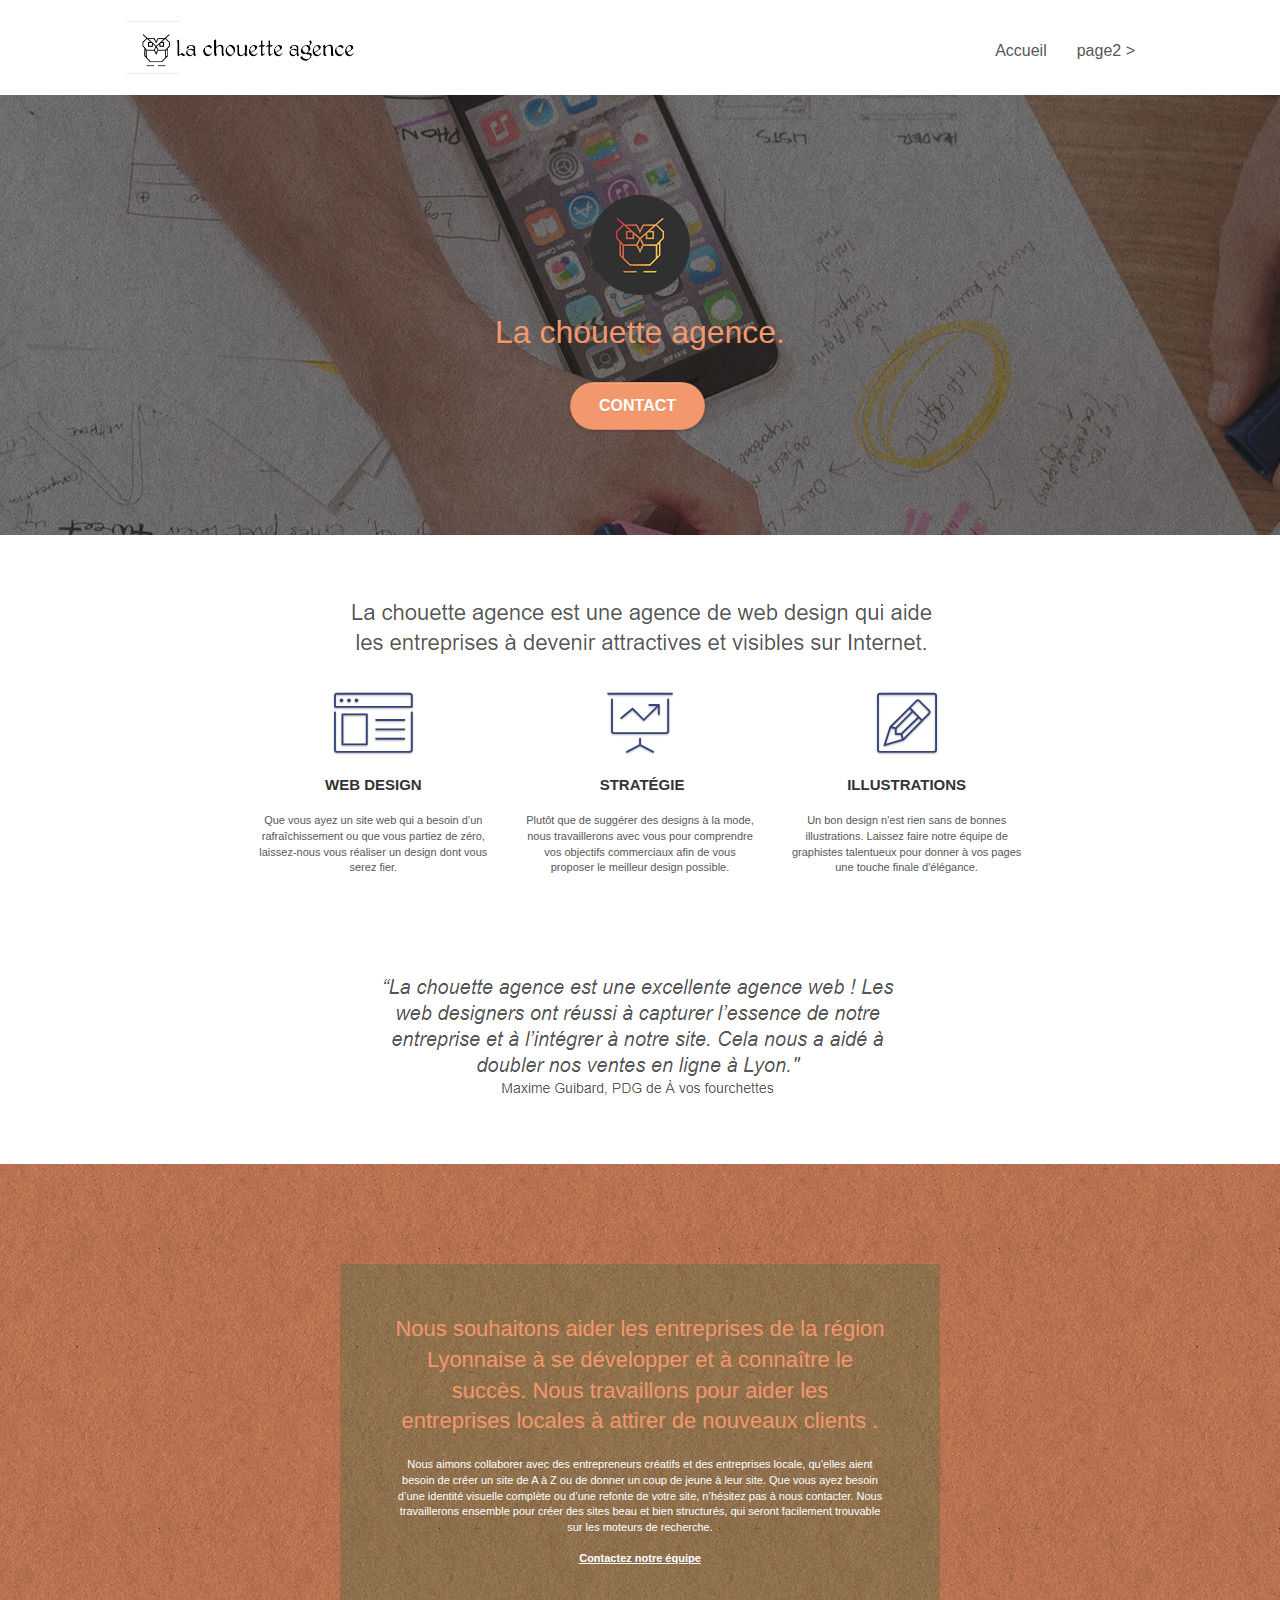
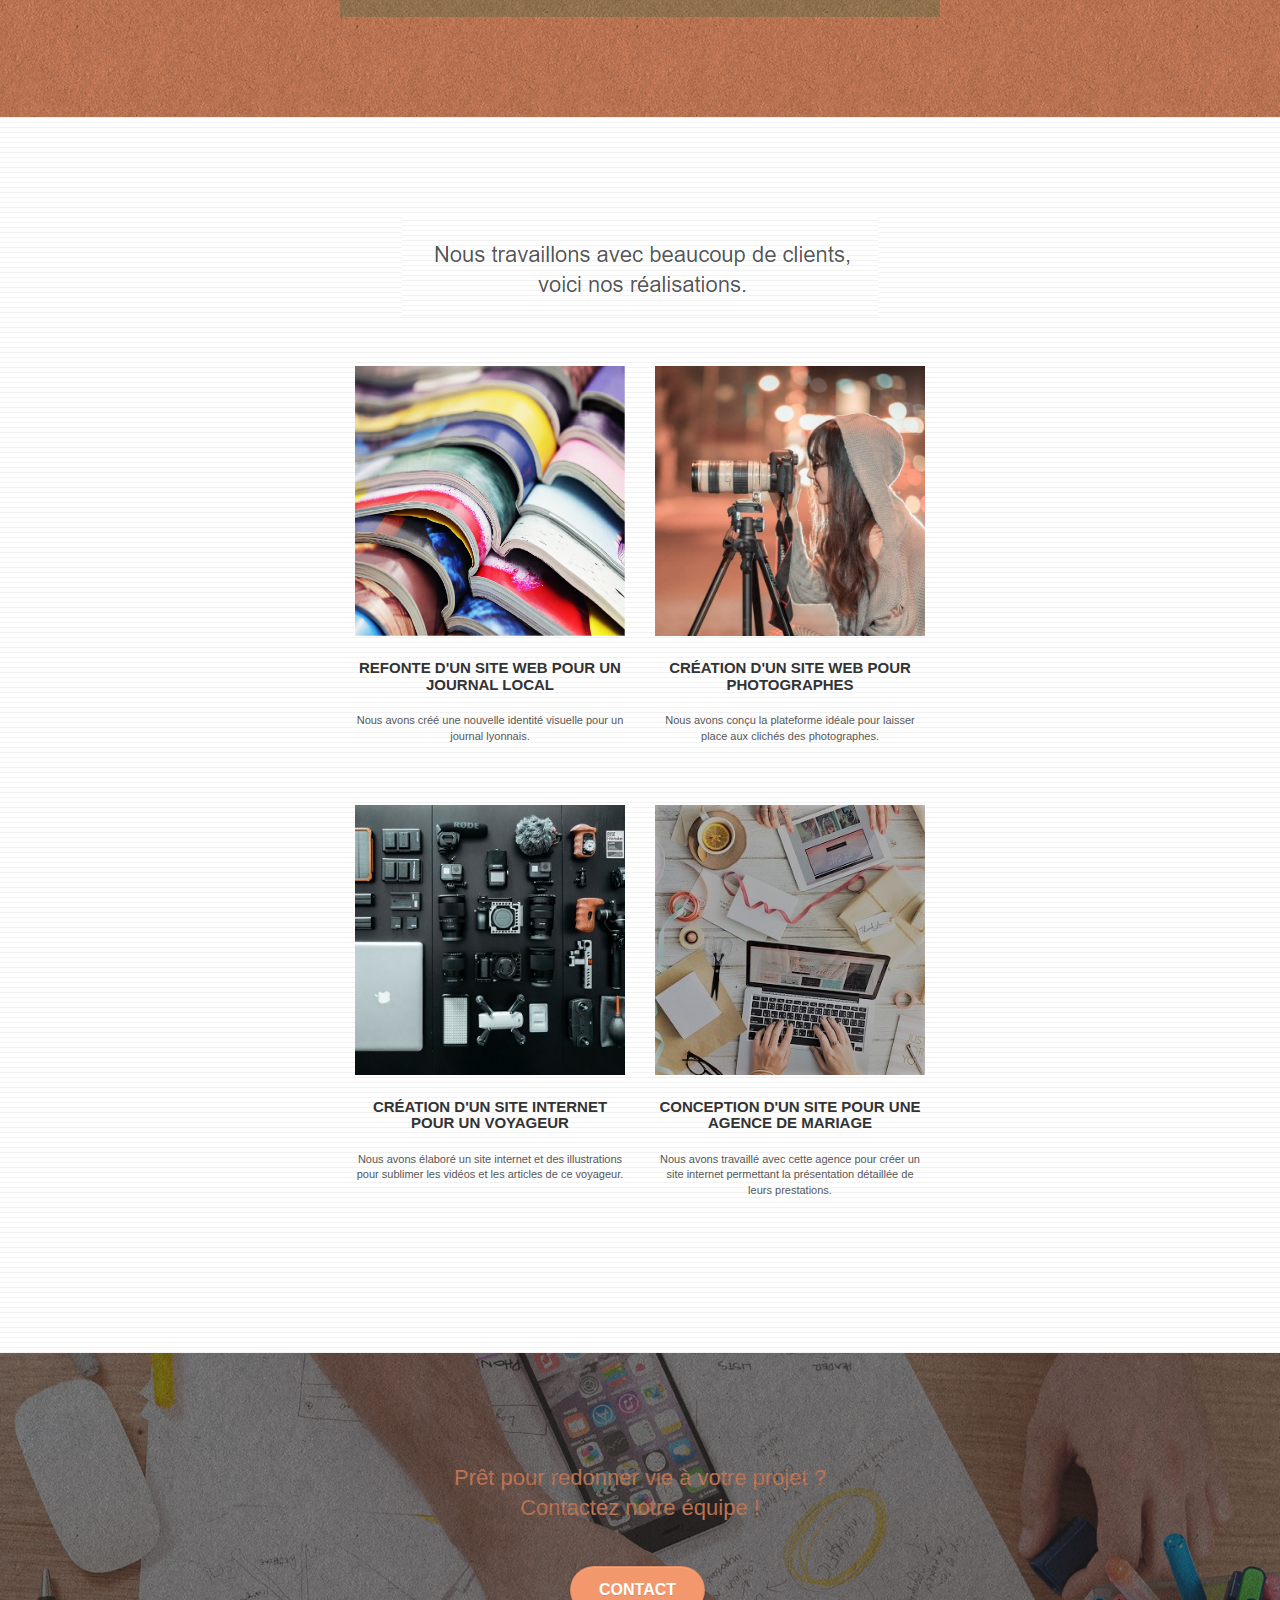
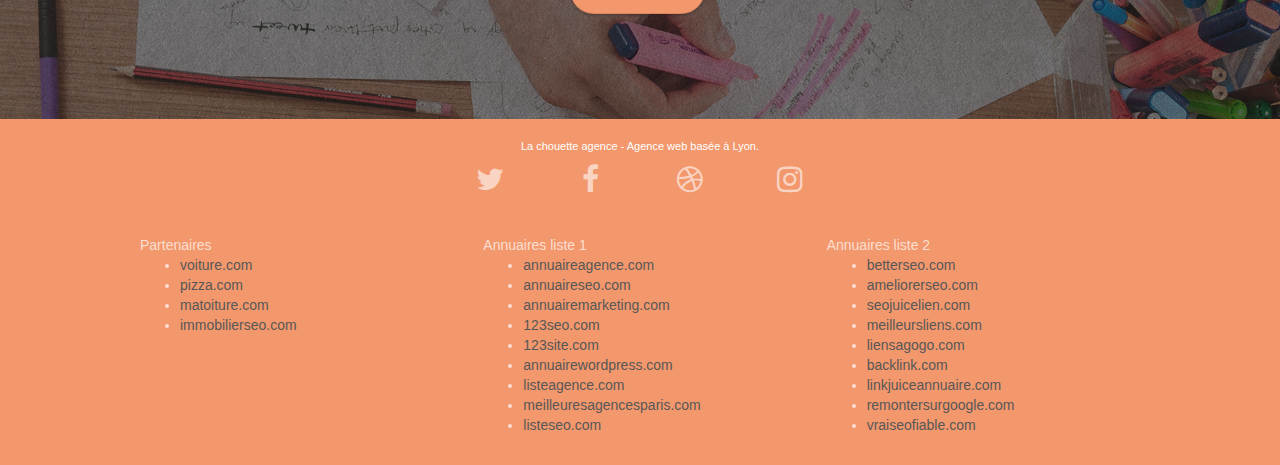
==== index.html @ 6b3562de "Based elements" ====
<!doctype html>
<html lang="Default">
<head>
    <meta charset="utf-8">
    <meta name="keywords" content="seo, google, site web, site internet, agence design paris, agence design, agence design,agence design,agence design,agence design,agence design,agence design,agence design,agence design">
    <meta name="description" content="">
    <meta name="viewport" content="width=device-width, initial-scale=1.0, viewport-fit=cover">
    <link rel="shortcut icon" type="image/png" href="favicon.jpg">
    
	<link rel="stylesheet" type="text/css" href="./css/bootstrap.css">
	<link rel="stylesheet" type="text/css" href="style.css">
	<link rel="stylesheet" type="text/css" href="./css/font-awesome.css">
	<link rel="stylesheet" type="text/css" href="./css/et-line.css">
	
    
	<script src="./js/jquery-2.1.0.js"></script>
	<script src="./js/bootstrap.js"></script>
	<script src="./js/blocs.js"></script>
	<script src="./js/jquery.touchSwipe.js" defer></script>
	<script src="./js/gmaps.js"></script>

    <title>.</title>

    
<!-- Analytics -->
 
<!-- Analytics END -->
    
</head>
<body>
<!-- Principal conteneur -->
<div class="page-container">
    
<!-- bloc-0 -->
<div class="bloc bgc-white l-bloc " id="bloc-0">
	<div class="container bloc-sm">

		<nav class="navbar row">
			<div class="navbar-header">
				<div class="keywords" style="color:#cccccc;font-size:1px;">Agence web à paris, stratégie web, web design, illustrations, design de site web, site web, web, internet, site internet, site</div>
				<a class="navbar-brand" href="index.html"><img src="img/la-chouette-agence.png" alt="paris web design logo agence web meilleure agence" height="40" /></a>
				<div class="keywords" style="color:#cccccc;font-size:1px;">Agence web à paris, stratégie web, web design, illustrations, design de site web, site web, web, internet, site internet, site</div>
				<button id="nav-toggle" type="button" class="ui-navbar-toggle navbar-toggle" data-toggle="collapse" data-target=".navbar-1">
					<span class="sr-only">Toggle navigation</span><span class="icon-bar"></span><span class="icon-bar"></span><span class="icon-bar"></span>
				</button>
			</div>
			<div class="collapse navbar-collapse navbar-1 special-dropdown-nav">
				<ul class="site-navigation nav navbar-nav">
					<li>
						<a href="index.html">Accueil</a>
					</li>
					<li>
					</li>
					<li>
						<a href="page2.html">page2 &gt;</a>
					</li>
				</ul>
			</div>
		</nav>
	</div>
</div>
<!-- bloc-0 END -->

<!-- bloc-1-presentation -->
<div class="bloc bgc-dark-slate-blue bg-banniere d-bloc bg-t-edge bloc-bg-texture texture-paper b-parallax" id="bloc-1-hero">
	<div class="container bloc-lg">
		<div class="row tight-width-whitespace">
			<div class="col-sm-12">
				<img src="img/logo.png" class="center-block image-resize-mode" width="100" alt="La chouette agence, agence web paris, création logo paris" />
				<h1 class="text-center hero-bloc-text tc-white ">
					La chouette agence.
				</h1>
				<div class="text-center">
					<a href="page2.html" class="btn btn-lg btn-clean btn-rd cta-hero btn-atomic-tangerine" id="cta-hero">Contact</a>
				</div>
			</div>
		</div>
	</div>
</div>
<!-- bloc-1-presentation END -->

<!-- bloc-2-services -->
<div class="bloc bgc-white l-bloc" id="bloc-2-services">
	<div class="container bloc-md">
		<div class="row">
			<div class="col-sm-12 text-center">
				<img alt="agence web, agence web paris, web design paris, stratégie web" src="img/title.png" />
			</div>
		</div>
		<div class="row voffset-lg med-width-whitespace">
			<div class="col-sm-4">
				<div class="text-center">
					<span class="et-icon-browser sm-shadow icon-dark-slate-blue icons icon-lg"></span>
				</div>
				<h3 class="mg-md text-center">
					Web design
				</h3>
				<p class="text-center ">
					Que vous ayez un site web qui a besoin d&rsquo;un rafraîchissement ou que vous partiez de zéro, laissez-nous vous réaliser un design dont vous serez fier.
				</p>
			</div>
			<div class="col-sm-4">
				<div class="text-center">
					<span class="et-icon-presentation sm-shadow icon-dark-slate-blue icons icon-lg"></span>
				</div>
				<h3 class="mg-md text-center">
					&nbsp;Stratégie
				</h3>
				<p class="text-center ">
					Plutôt que de suggérer des designs à la mode, nous travaillerons avec vous pour comprendre vos objectifs commerciaux afin de vous proposer le meilleur design possible.<br>
				</p>
			</div>
			<div class="col-sm-4">
				<div class="text-center">
					<span class="et-icon-edit sm-shadow icon-dark-slate-blue icons icon-lg"></span>
				</div>
				<h3 class="mg-md text-center">
					Illustrations
				</h3>
				<p class="text-center ">
					Un bon design n'est rien sans de bonnes illustrations. Laissez faire notre équipe de graphistes talentueux pour donner à vos pages une touche finale d'élégance.
				</p>
			</div>
		</div>
		<div class="row voffset-lg voffset">
			<div class="col-xs-12 col-md-8 col-md-offset-2 text-center">
				<img alt="agence web, agence web paris, web design paris, stratégie web" src="img/citation.png" />

			</div>
		</div>
	</div>
</div>
<!-- bloc-2-services END -->

<!-- bloc-3-what-i-do -->
<div class="bloc tc-white bgc-atomic-tangerine bg-presentation d-bloc bloc-bg-texture texture-paper b-parallax" id="bloc-3-what-i-do">
	<div class="container bloc-lg">
		<div class="row tight-width-whitespace black-background">
			<div class="col-sm-12">
				<h2 class="mg-md text-center tc-white">
					Nous souhaitons aider les entreprises de la région Lyonnaise à se développer et à connaître le succès. Nous travaillons pour aider les entreprises locales à attirer de nouveaux clients .<br>
				</h2>
				<p class="text-center white">
					Nous aimons collaborer avec des entrepreneurs créatifs et des entreprises locale, qu’elles aient besoin de créer un site de A à Z ou de donner un coup de jeune à leur site. Que vous ayez besoin d’une identité visuelle complète ou d’une refonte de votre site, n’hésitez pas à nous contacter. Nous travaillerons ensemble pour créer des sites beau et bien structurés, qui seront facilement trouvable sur les moteurs de recherche. <br><br><a class="ltc-white bold-link" href="page2.html">Contactez notre équipe</a><br>
				</p>
			</div>
		</div>
	</div>
</div>
<!-- bloc-3-what-i-do END -->

<!-- bloc-4-portfolio -->
<div class="bloc bgc-white bg-lines-h2-bg bg-repeat l-bloc" id="bloc-4-portfolio">
	<div class="container bloc-lg">
		<div class="row">
			<div class="col-sm-12 text-center">
				<img alt="agence web, agence web paris, web design paris, stratégie web" src="img/title2.png" />
			</div>
		</div>
		<div class="row tight-width-whitespace portfolio-row">
			<div class="col-sm-6">
				<a href="#" data-lightbox="img/1.jpg" data-gallery-id="gallery-1" data-caption="Refonte d'un site web pour un journal local" data-frame="snapshot-lb"><img src="img/1.jpg" alt="paris web design logo agence web meilleure agence et refonte site web journal" class="img-responsive portfolio-thumb" /></a>
				<h3 class="mg-md text-center">
					Refonte d'un site web pour un journal local
				</h3>
				<p class="text-center">
					Nous avons créé une nouvelle identité visuelle pour un journal lyonnais.
				</p>
			</div>
			<div class="col-sm-6">
				<a href="#" data-lightbox="img/2.jpg" data-gallery-id="gallery-1" data-caption="Création d'un site web pour photographes" data-frame="snapshot-lb"><img src="img/2.jpg" class="img-responsive portfolio-thumb" alt="paris web design logo agence web meilleure agence, Création d'un site web pour photographes" /></a>
				<h3 class="mg-md text-center">
					Création d'un site web pour photographes
				</h3>
				<p class="text-center">
					Nous avons conçu la plateforme idéale pour laisser place aux clichés des photographes.
				</p>
			</div>
		</div>
		<div class="row tight-width-whitespace portfolio-row">
			<div class="col-sm-6">
				<a href="#" data-lightbox="img/3.bmp" data-gallery-id="gallery-1" data-caption="Création d'un site internet pour un voyageur" data-frame="snapshot-lb"><img src="img/3.bmp" class="img-responsive portfolio-thumb" alt="paris web design logo agence web meilleure agence, Création d'un site web pour voyageur"/></a>
				<h3 class="mg-md text-center">
					Création d'un site internet pour un voyageur
				</h3>
				<p class="text-center">
					Nous avons élaboré un site internet et des illustrations pour sublimer les vidéos et les articles de ce voyageur.
				</p>
			</div>
			<div class="col-sm-6">
				<a href="#" data-lightbox="img/4.bmp" data-gallery-id="gallery-1" data-caption="Conception d'un site pour une agence de mariage" data-frame="snapshot-lb"><img src="img/4.bmp" class="img-responsive portfolio-thumb" alt="paris web design logo agence web meilleure agence, Création d'un site web pour agence de mariage" /></a>
				<h3 class="mg-md text-center">
					Conception d'un site pour une agence de mariage
				</h3>
				<p class="text-center">
					Nous avons travaillé avec cette agence pour créer un site internet permettant la présentation détaillée de leurs prestations.
				</p>
			</div>
		</div>
	</div>
</div>
<!-- bloc-4-portfolio END -->

<!-- bloc-5-cta -->
<div class="bloc bgc-dark-slate-blue bg-banniere d-bloc bloc-bg-texture texture-paper" id="bloc-5-cta">
	<div class="container bloc-lg">
		<div class="row">
			<h2 class="mg-md text-center tc-white">
				Prêt pour redonner vie à votre projet ?<br>Contactez notre équipe !
			</h2>
			<div class="col-sm-12 text-center">
				<a href="page2.html" class="btn btn-atomic-tangerine btn-clean btn-rd btn-lg cta-hero">Contact</a>
			</div>
		</div>
	</div>
</div>
<!-- bloc-5-cta END -->

<!-- Footer - bloc-8 -->
<div class="bloc bgc-atomic-tangerine d-bloc" id="bloc-8">
	<div class="container bloc-sm">
		<div class="row">
			<div class="col-sm-12">
				<p class="text-center white">
					La chouette agence - Agence web basée à Lyon.<br>
				</p>
				<div class="row row-no-gutters social">
					<div class="col-sm-3">
						<div class="text-center">
							<a class="social" href="index.html"><span class="fa fa-twitter icon-md"></span></a>
						</div>
					</div>
					<div class="col-sm-3">
						<div class="text-center">
							<a class="social" href="index.html"><span class="fa fa-facebook icon-md"></span></a>
						</div>
					</div>
					<div class="col-sm-3">
						<div class="text-center">
							<a class="social" href="index.html"><span class="fa fa-dribbble icon-md"></span></a>
						</div>
					</div>
					<div class="col-sm-3">
						<div class="text-center">
							<a class="social" href="index.html"><span class="fa fa-instagram icon-md"></span></a>
						</div>
					</div>
					<div class="keywords" style="color:#F3976C;">Agence web à paris, stratégie web, web design, illustrations, design de site web, site web, web, internet, site internet, site</div>
				</div>
				<div class="row">
					<div class="col-sm-4">
						Partenaires
							<ul>
								<li><a href="voiture.com">voiture.com</a></li>
								<li><a href="pizza.com">pizza.com</a></li>
								<li><a href="matoiture.com">matoiture.com</a></li>
								<li><a href="immobilierseo.com">immobilierseo.com</a></li>
							</ul>		
					</div>
					<div class="col-sm-4">
						Annuaires liste 1
						<ul>
							<li><a href="annuaireagence.com">annuaireagence.com</a></li>
							<li><a href="annuaireseo.com">annuaireseo.com</a></li>
							<li><a href="annuairemarketing.com">annuairemarketing.com</a></li>
							<li><a href="123seoture.com">123seo.com</a></li>
							<li><a href="123site.com">123site.com</a></li>
							<li><a href="annuairewordpress.com">annuairewordpress.com</a></li>
							<li><a href="listeagence.com">listeagence.com</a></li>
							<li><a href="meilleuresagencesparis.com">meilleuresagencesparis.com</a></li>
							<li><a href="listeseo.com">listeseo.com</a></li>
						</ul>
					</div>
					<div class="col-sm-4">
						Annuaires liste 2
						<ul>
							<li><a href="betterseo.com">betterseo.com</a></li>
							<li><a href="ameliorerseo.com">ameliorerseo.com</a></li>
							<li><a href="seojuicelien.com">seojuicelien.com</a></li>
							<li><a href="meilleursliens.com">meilleursliens.com</a></li>
							<li><a href="liensagogo.com">liensagogo.com</a></li>
							<li><a href="backlink.com">backlink.com</a></li>
							<li><a href="linkjuiceannuaire.com">linkjuiceannuaire.com</a></li>
							<li><a href="remontersurgoogle.com">remontersurgoogle.com</a></li>
							<li><a href="vraiseofiable.com">vraiseofiable.com</a></li>
						</ul>
					</div>
				</div>
			</div>
		</div>
	</div>
</div>
<!-- Footer - bloc-8 END -->

</div>
<!-- Principal conteneur END -->
    

</body>
</html>
---- style.css ----
body {
    margin: 0;
    padding: 0;
    background: #FFF;
    overflow-x: hidden;
    -webkit-font-smoothing: antialiased;
    -moz-osx-font-smoothing: grayscale;
}

a,
button {
    transition: all .3s ease-in-out;
    outline: none!important;
}

a:hover {
    text-decoration: none;
    cursor: pointer;
}

#page-loading-blocs-notifaction {
    position: fixed;
    top: 0;
    bottom: 0;
    width: 100%;
    z-index: 100000;
    background: #FFFFFF url("img/pageload-spinner.gif") no-repeat center center;
}

.bloc {
    width: 100%;
    clear: both;
    background: 50% 50% no-repeat;
    padding: 0 50px;
    -webkit-background-size: cover;
    -moz-background-size: cover;
    -o-background-size: cover;
    background-size: cover;
    position: relative;
}

.bloc .container {
    padding-left: 0;
    padding-right: 0;
}

.bloc-lg {
    padding: 100px 50px;
}

.bloc-md {
    padding: 50px;
}

.bloc-sm {
    padding: 20px 50px;
}

.bg-center,
.bg-l-edge,
.bg-r-edge,
.bg-t-edge,
.bg-b-edge,
.bg-tl-edge,
.bg-bl-edge,
.bg-tr-edge,
.bg-br-edge,
.bg-repeat {
    -webkit-background-size: auto!important;
    -moz-background-size: auto!important;
    -o-background-size: auto!important;
    background-size: auto!important;
}

.bg-repeat {
    background: repeat;
}

.bg-t-edge {
    background: top no-repeat;
}

.bloc-bg-texture::before {
    content: "";
    background-size: 2px 2px;
    position: absolute;
    top: 0;
    bottom: 0;
    left: 0;
    right: 0;
}

.texture-paper::before {
    background: url("img/texture-paper.png");
    background-size: 280px 280px;
}

.b-parallax {
    background-attachment: fixed;
}

.d-bloc {
    color: rgba(255, 255, 255, .7);
}

.d-bloc button:hover {
    color: rgba(255, 255, 255, .9);
}

.d-bloc .icon-round,
.d-bloc .icon-square,
.d-bloc .icon-rounded,
.d-bloc .icon-semi-rounded-a,
.d-bloc .icon-semi-rounded-b {
    border-color: rgba(255, 255, 255, .9);
}

.d-bloc .divider-h span {
    border-color: rgba(255, 255, 255, .2);
}

.d-bloc .a-btn,
.d-bloc .navbar a,
.d-bloc .navbar-brand,
.d-bloc a .icon-sm,
.d-bloc a .icon-md,
.d-bloc a .icon-lg,
.d-bloc a .icon-xl,
.d-bloc h1 a,
.d-bloc h2 a,
.d-bloc h3 a,
.d-bloc h4 a,
.d-bloc h5 a,
.d-bloc h6 a,
.d-bloc p a {
    color: rgba(255, 255, 255, .6);
}

.d-bloc .a-btn:hover,
.d-bloc .navbar a:hover,
.d-bloc .navbar-brand:hover,
.d-bloc a:hover .icon-sm,
.d-bloc a:hover .icon-md,
.d-bloc a:hover .icon-lg,
.d-bloc a:hover .icon-xl,
.d-bloc h1 a:hover,
.d-bloc h2 a:hover,
.d-bloc h3 a:hover,
.d-bloc h4 a:hover,
.d-bloc h5 a:hover,
.d-bloc h6 a:hover,
.d-bloc p a:hover {
    color: rgba(255, 255, 255, 1);
}

.d-bloc .navbar-toggle .icon-bar {
    background: rgba(255, 255, 255, 1);
}

.d-bloc .btn-wire,
.d-bloc .btn-wire:hover {
    color: rgba(255, 255, 255, 1);
    border-color: rgba(255, 255, 255, 1);
}

.d-bloc .panel {
    color: rgba(0, 0, 0, .5);
}

.d-bloc .panel button:hover {
    color: rgba(0, 0, 0, .7);
}

.d-bloc .panel icon {
    border-color: rgba(0, 0, 0, .7);
}

.d-bloc .panel .divider-h span {
    border-color: rgba(0, 0, 0, .1);
}

.d-bloc .panel .a-btn {
    color: rgba(0, 0, 0, .6);
}

.d-bloc .panel .a-btn:hover {
    color: rgba(0, 0, 0, 1);
}

.d-bloc .panel .btn-wire,
.d-bloc .panel .btn-wire:hover {
    color: rgba(0, 0, 0, .7);
    border-color: rgba(0, 0, 0, .3);
}

.d-bloc .panel,
.l-bloc {
    color: rgba(0, 0, 0, .5);
}

.d-bloc .panel button:hover,
.l-bloc button:hover {
    color: rgba(0, 0, 0, .7);
}

.l-bloc .icon-round,
.l-bloc .icon-square,
.l-bloc .icon-rounded,
.l-bloc .icon-semi-rounded-a,
.l-bloc .icon-semi-rounded-b {
    border-color: rgba(0, 0, 0, .7);
}

.d-bloc .panel .divider-h span,
.l-bloc .divider-h span {
    border-color: rgba(0, 0, 0, .1);
}

.d-bloc .panel .a-btn,
.l-bloc .a-btn,
.l-bloc .navbar a,
.l-bloc .navbar-brand,
.l-bloc a .icon-sm,
.l-bloc a .icon-md,
.l-bloc a .icon-lg,
.l-bloc a .icon-xl,
.l-bloc h1 a,
.l-bloc h2 a,
.l-bloc h3 a,
.l-bloc h4 a,
.l-bloc h5 a,
.l-bloc h6 a,
.l-bloc p a {
    color: rgba(0, 0, 0, .6);
}

.d-bloc .panel .a-btn:hover,
.l-bloc .a-btn:hover,
.l-bloc .navbar a:hover,
.l-bloc .navbar-brand:hover,
.l-bloc a:hover .icon-sm,
.l-bloc a:hover .icon-md,
.l-bloc a:hover .icon-lg,
.l-bloc a:hover .icon-xl,
.l-bloc h1 a:hover,
.l-bloc h2 a:hover,
.l-bloc h3 a:hover,
.l-bloc h4 a:hover,
.l-bloc h5 a:hover,
.l-bloc h6 a:hover,
.l-bloc p a:hover {
    color: rgba(0, 0, 0, 1);
}

.l-bloc .navbar-toggle .icon-bar {
    color: rgba(0, 0, 0, .6);
}

.d-bloc .panel .btn-wire,
.d-bloc .panel .btn-wire:hover,
.l-bloc .btn-wire,
.l-bloc .btn-wire:hover {
    color: rgba(0, 0, 0, .7);
    border-color: rgba(0, 0, 0, .3);
}

.voffset {
    margin-top: 30px;
}

.voffset-lg {
    margin-top: 80px;
}

.row-no-gutters {
    margin-right: 0;
    margin-left: 0;
}

.row.row-no-gutters > [class^="col-"],
.row.row-no-gutters > [class*=" col-"] {
    padding-right: 0;
    padding-left: 0;
}

#bloc-1-hero h1 {
    font-size: 32px;
}

.navbar {
    margin-bottom: 0;
    z-index: 1;
}

.navbar-brand {
    height: auto;
    padding: 3px 15px;
    font-size: 25px;
    font-weight: normal;
    font-weight: 600;
    line-height: 44px;
}

.navbar-brand img {
    max-height: 200px;
    margin: 0 5px 0 0;
    display: inline;
}

.navbar-brand img[src$=svg] {
    min-width: 100px;
}

.nav-center .navbar-brand img {
    margin: 0;
}

.navbar .nav {
    padding-top: 2px;
    margin-right: -16px;
    float: right;
    z-index: 1;
}

.nav > li {
    float: left;
    margin-top: 4px;
    font-size: 16px;
}

.navbar-nav .open .dropdown-menu > li > a {
    text-align: inherit;
}

.nav > li a:hover,
.nav > li a:focus {
    background: transparent;
}

.navbar-toggle {
    margin: 10px 10px 0 0;
    border: 0px;
}

.navbar-toggle:hover {
    background: transparent!important;
}

.navbar-toggle .icon-bar {
    background-color: rgba(0, 0, 0, .5);
    width: 26px;
}

.nav-invert .navbar .nav {
    float: left;
}

.nav-invert .navbar-header,
.nav-invert .navbar-brand {
    float: right;
    position: relative;
    z-index: 2;
}

@media (min-width: 768px) {
    .site-navigation {
        position: absolute;
        top: 50%;
        right: 20px;
        transform: translate(0, -50%);
        -webkit-transform: translateY(-50%);
    }
    .nav > li .dropdown-menu a,
    .nav > li .dropdown-menu a:hover {
        color: #484848;
    }
    .nav-invert .site-navigation {
        left: 0;
        right: 0;
    }
    .nav-center {
        text-align: center;
    }
    .nav-center .navbar-header {
        width: 100%;
    }
    .nav-center .navbar-header,
    .nav-center .navbar-brand,
    .nav-center .nav > li {
        float: none;
        display: inline-block;
    }
    .nav-center .site-navigation {
        position: relative;
        width: 100%;
        right: 0;
        margin-right: 0px;
        margin-top: 20px;
    }
    .nav-center.mini-nav .navbar-toggle {
        float: none;
        margin: 10px auto 0;
    }
}

.nav > li > .dropdown a {
    background: none!important;
    display: block;
    padding: 14px 15px;
}

nav .caret {
    margin: 0 5px;
}

.dropdown-menu .dropdown-menu {
    top: -8px;
    left: 100%;
}

.dropdown-menu .dropmenu-flow-right {
    top: 100%;
    left: 0;
    margin-left: -1px;
    border-top-left-radius: 0;
    border-top-right-radius: 0;
}

.dropdown-menu .dropdown span {
    border: 4px solid black;
    border-top-color: transparent;
    border-right-color: transparent;
    border-bottom-color: transparent;
    margin: 6px -5px 0 0!important;
    float: right;
}

.mg-md {
    margin-top: 10px;
    margin-bottom: 20px;
}

.mg-lg {
    margin-top: 10px;
    margin-bottom: 40px;
}

.btn {
    margin: 0 5px 5px 0;
}

.btn.pull-right {
    margin: 0 0 5px 5px;
}

.btn-d,
.btn-d:hover,
.btn-d:focus {
    color: #FFF;
    background: rgba(0, 0, 0, .3);
}

button {
    outline: none!important;
}

.btn-rd {
    border-radius: 40px;
}

.btn-clean {
    border: 1px solid rgba(0, 0, 0, .08);
    border-bottom-color: rgba(0, 0, 0, .1);
    text-shadow: 0 1px 0 rgba(0, 0, 1, .1);
    box-shadow: 0 1px 3px rgba(0, 0, 1, .25), inset 0 1px 0 0 rgba(255, 255, 255, .15);
}

.icon-md {
    font-size: 30px!important;
}

.icon-lg {
    font-size: 60px!important;
}

.sm-shadow {
    text-shadow: 0 1px 2px rgba(0, 0, 0, .3);
}

.panel-sq,
.panel-sq .panel-heading,
.panel-sq .panel-footer {
    border-radius: 0;
}

.panel-rd {
    border-radius: 30px;
}

.panel-rd .panel-heading {
    border-radius: 29px 29px 0 0;
}

.panel-rd .panel-footer {
    border-radius: 0 0 29px 29px;
}

.form-control {
    border-color: rgba(0, 0, 0, .1);
    box-shadow: none;
}

.scrollToTop {
    width: 40px;
    height: 40px;
    position: fixed;
    bottom: 20px;
    right: 20px;
    opacity: 0;
    z-index: 500;
    transition: all .3s ease-in-out;
}

.scrollToTop span {
    margin-top: 6px;
}

.showScrollTop {
    font-size: 14px;
    opacity: 1;
}

a[data-lightbox] {
    position: relative;
    display: block;
    text-align: center;
}

a[data-lightbox]:hover::before {
    content: "+";
    font-family: "HelveticaNeue-Light", "Helvetica Neue Light", "Helvetica Neue", Helvetica, Arial;
    font-size: 32px;
    width: 50px;
    height: 50px;
    margin-left: -25px;
    border-radius: 50%;
    background: rgba(0, 0, 0, .6);
    color: #FFF;
    font-weight: 100;
    z-index: 1;
    position: absolute;
    top: 50%;
    transform: translateY(-50%);
    -webkit-transform: translateY(-50%);
}

a[data-lightbox]:hover img {
    opacity: 0.6;
    -webkit-animation-fill-mode: none;
    animation-fill-mode: none;
}

#lightbox-modal {
    display: flex;
    align-items: center;
}

#lightbox-modal .modal-dialog {
    width: 90%;
    max-width: 900px;
    margin: 0 auto 0;
}

#lightbox-modal .modal-dialog img {
    max-height: 90vh;
    margin: 0 auto;
}

.lightbox-caption {
    padding: 20px;
    color: #FFF;
    background: rgba(0, 0, 0, .5);
    position: absolute;
    left: 15px;
    right: 15px;
    bottom: 5px;
}

.close-lightbox {
    color: #FFF;
    font-size: 30px;
    position: absolute;
    top: 20px;
    right: 20px;
    z-index: 20;
    background: rgba(0, 0, 0, .5);
    border: none;
    line-height: 30px;
    padding: 0 9px 5px;
    opacity: 0.3;
}

.close-lightbox:hover,
.next-lightbox:hover,
.prev-lightbox:hover {
    opacity: 1.0;
    color: #FFF;
}

.next-lightbox,
.prev-lightbox {
    font-size: 20px;
    color: rgba(255, 255, 255, .9);
    background: rgba(0, 0, 0, .5);
    transition: all .2s ease-in-out;
    position: absolute;
    top: 45%;
    z-index: 1;
    opacity: 0.4;
}

.next-lightbox {
    padding: 6px 8px 1px 13px;
    right: 25px;
}

.prev-lightbox {
    padding: 6px 13px 1px 10px;
    left: 25px;
}

.snapshot-lb .modal-body {
    padding-bottom: 45px;
}

.snapshot-lb .lightbox-caption {
    padding: 0;
    color: rgba(0, 0, 0, .5);
    background: none;
}

h1,
h2,
h3,
h4,
h5,
h6,
p,
label,
.btn,
a {
    font-family: "helvetica";
    font-weight: 400;
    color: #575757!important;
}

.container {
    max-width: 1000px;
}

.hero-bloc-text {
    font-size: 38px;
}

.hero-bloc-text-sub {
    font-size: 36px;
}

.statement-bloc-text {
    line-height: 26px;
    font-style: italic;
    font-size: 20px;
    text-align: center;
    font-weight: lighter;
    max-width: 520px;
    margin: auto auto auto auto;
}

p {
    font-size: 11px;
}

.tight-width-whitespace {
    max-width: 600px;
    margin: auto auto auto auto;
}

.h1 {
    font-size: 20px;
    font-family: "Open Sans";
}

.cta-hero {
    margin-top: 22px;
    color: #FFFFFF!important;
    text-transform: uppercase;
    padding: 12px 28px 12px 28px;
    font-size: 16px;
    font-weight: 700;
}

.social {
    max-width: 400px;
    margin: auto auto auto auto;
}

h2 {
    font-size: 22px;
    line-height: 1.4em;
}

h3 {
    font-size: 15px;
    text-transform: uppercase;
    font-weight: 700;
    color: #333333!important;
}

.med-width-whitespace {
    max-width: 800px;
    margin: auto auto auto auto;
    box-shadow: 0px 0px 0px #000000;
}

h1 {
    color: #333333!important;
}

h4 {
    color: #333333!important;
}

.icons {
    margin-bottom: 14px;
    margin-top: 24px;
}

.white {
    color: #FFFFFF!important;
}

.portfolio-thumb {
    margin-bottom: 24px;
}

.portfolio-row {
    margin-bottom: 44px;
    margin-top: 50px;
}

.avatar {
    box-shadow: 0px 4px 9px rgba(0, 0, 0, 0.3);
}

.black-background {
    background-color: rgba(165, 147, 99, 0.7);
    padding: 40px 40px 40px 40px;
}

.bold-link {
    font-weight: 900;
    text-decoration: underline!important;
}

.bgc-white {
    background-color: #FFFFFF;
}

.bgc-dark-slate-blue {
    background-color: #364577;
}

.bgc-atomic-tangerine {
    background-color: #F3976C;
}

.tc-white {
    color: #F3976C!important;
}

.btn-atomic-tangerine {
    background: #F3976C;
    color: #FFFFFF!important;
}

.btn-atomic-tangerine:hover {
    background: #c27956!important;
    color: #FFFFFF!important;
}

.ltc-white {
    color: #FFFFFF!important;
}

.ltc-white:hover {
    color: #cccccc!important;
}

.ltc-atomic-tangerine {
    color: #F3976C!important;
}

.ltc-atomic-tangerine:hover {
    color: #c27956!important;
}

.icon-dark-slate-blue {
    color: #364577!important;
    border-color: #364577!important;
}

.bg-dots-bg {
    background-image: url("img/dots-bg.png");
}

.bg-lines-h2-bg {
    background-image: url("img/lines-h2-bg.png");
}

.bg-banniere {
    background-image: url("img/la-chouette-agence-banniere.jpg");
}

.bg-presentation {
    background-image: url("img/image-de-presentation.bmp");
}

@media (max-width: 1024px) {
    .bloc {
        padding-left: 20px;
        padding-right: 20px;
    }
    .bloc.full-width-bloc,
    .bloc-tile-2.full-width-bloc .container,
    .bloc-tile-3.full-width-bloc .container,
    .bloc-tile-4.full-width-bloc .container {
        padding-left: 0;
        padding-right: 0;
    }
}

@media (max-width: 992px) and (min-width: 768px) {
    .navbar .nav {
        max-width: 80%
    }
    .nav-center.navbar .nav {
        max-width: 100%
    }
}

@media only screen and (min-device-width: 768px) and (max-device-width: 1024px) and (orientation: landscape) {
    .b-parallax {
        background-attachment: scroll;
    }
}

@media only screen and (min-device-width: 1024px) and (max-device-width: 1366px) and (-webkit-min-device-pixel-ratio: 1.5) {
    .b-parallax {
        background-attachment: scroll;
    }
}

@media (max-width: 991px) {
    .container {
        width: 100%;
    }
    .b-parallax {
        background-attachment: scroll;
    }
    .page-container,
    #hero-bloc {
        overflow-x: hidden;
        position: relative;
    }
    .bloc {
        padding-left: constant(safe-area-inset-left);
        padding-right: constant(safe-area-inset-right);
    }
    .bloc-group,
    .bloc-group .bloc {
        display: block;
        width: 100%;
    }
    .bloc-fill-screen .fill-bloc-top-edge,
    .bloc-fill-screen .fill-bloc-bottom-edge {
        padding: 0 20px;
        padding-left: constant(safe-area-inset-left);
        padding-right: constant(safe-area-inset-right);
    }
}

@media (max-width: 767px) {
    .page-container {
        overflow-x: hidden;
        position: relative;
    }
    h1,
    h2,
    h3,
    h4,
    h5,
    h6,
    p,
    #disqus_thread {
        padding-left: 10px!important;
        padding-right: 10px!important;
    }
    .b-parallax {
        background-attachment: scroll;
    }
    .navbar .nav {
        padding-top: 0;
        border-top: 1px solid rgba(0, 0, 0, .2);
        float: none!important;
    }
    .navbar.row {
        margin-left: 0;
        margin-right: 0;
    }
    .site-navigation {
        position: inherit;
        transform: none;
        -webkit-transform: none;
        -ms-transform: none;
    }
    .nav > li {
        margin-top: 0;
        border-bottom: 1px solid rgba(0, 0, 0, .1);
        background: rgba(0, 0, 0, .05);
        text-align: left;
        padding-left: 15px;
        width: 100%;
    }
    .nav > li:hover {
        background: rgba(0, 0, 0, .08);
    }
    .dropdown .dropdown a .caret {
        float: none;
        margin: 5px 0 0 10px!important;
        border: 4px solid black;
        border-bottom-color: transparent;
        border-right-color: transparent;
        border-left-color: transparent;
    }
    #hero-bloc .navbar .nav {
        background: rgba(0, 0, 0, .8);
    }
    #hero-bloc .navbar .nav a {
        color: rgba(255, 255, 255, .6);
    }
    .hero {
        padding: 50px 0;
    }
    .hero-nav {
        left: -1px;
        right: -1px;
    }
    .navbar-collapse {
        padding: 0;
        overflow-x: hidden;
        -webkit-box-shadow: none;
        box-shadow: none;
    }
    .navbar-brand img {
        max-height: 40px;
        width: auto;
    }
    .nav-invert .navbar-header {
        float: none;
        width: 100%;
    }
    .nav-invert .navbar-toggle {
        float: left;
        margin-left: 10px;
    }
    .bloc {
        padding-left: 0;
        padding-right: 0;
    }
    .bloc-xxl,
    .bloc-xl,
    .bloc-lg {
        padding: 40px 0;
    }
    .bloc-sm,
    .bloc-md {
        padding-left: 0;
        padding-right: 0;
    }
    .bloc-tile-2 .container,
    .bloc-tile-3 .container,
    .bloc-tile-4 .container,
    .bloc-fill-screen .fill-bloc-top-edge,
    .bloc-fill-screen .fill-bloc-bottom-edge {
        padding-left: 0;
        padding-right: 0;
    }
    .a-block {
        padding: 0 10px;
    }
    .btn-dwn {
        display: none;
    }
    .voffset {
        margin-top: 5px;
    }
    .voffset-md {
        margin-top: 20px;
    }
    .voffset-lg {
        margin-top: 30px;
    }
    form {
        padding: 5px;
    }
    .close-lightbox {
        display: inline-block;
    }
    .blocsapp-device-iphone5 {
        background-size: 216px 425px;
        padding-top: 60px;
        width: 216px;
        height: 425px;
    }
    .blocsapp-device-iphone5 img {
        width: 180px;
        height: 320px;
    }
}

@media (max-width: 400px) {
    .bloc {
        padding-left: 0;
        padding-right: 0;
    }
}

@media (max-width: 767px) {
    .bloc-mob-center-text {
        text-align: center;
    }
}
---- css/et-line.css ----
@font-face {
    font-family: et-line;
    src: url(../fonts/et-line.eot);
    src: url(../fonts/et-line.eot?#iefix) format('embedded-opentype'), url(../fonts/et-line.woff) format('woff'), url(../fonts/et-line.ttf) format('truetype'), url(../fonts/et-line.svg#et-line) format('svg');
    font-weight: 400;
    font-style: normal
}

.et-icon-adjustments,
.et-icon-alarmclock,
.et-icon-anchor,
.et-icon-aperture,
.et-icon-attachment,
.et-icon-bargraph,
.et-icon-basket,
.et-icon-beaker,
.et-icon-bike,
.et-icon-book-open,
.et-icon-briefcase,
.et-icon-browser,
.et-icon-calendar,
.et-icon-camera,
.et-icon-caution,
.et-icon-chat,
.et-icon-circle-compass,
.et-icon-clipboard,
.et-icon-clock,
.et-icon-cloud,
.et-icon-compass,
.et-icon-desktop,
.et-icon-dial,
.et-icon-document,
.et-icon-documents,
.et-icon-download,
.et-icon-dribbble,
.et-icon-edit,
.et-icon-envelope,
.et-icon-expand,
.et-icon-facebook,
.et-icon-flag,
.et-icon-focus,
.et-icon-gears,
.et-icon-genius,
.et-icon-gift,
.et-icon-global,
.et-icon-globe,
.et-icon-googleplus,
.et-icon-grid,
.et-icon-happy,
.et-icon-hazardous,
.et-icon-heart,
.et-icon-hotairballoon,
.et-icon-hourglass,
.et-icon-key,
.et-icon-laptop,
.et-icon-layers,
.et-icon-lifesaver,
.et-icon-lightbulb,
.et-icon-linegraph,
.et-icon-linkedin,
.et-icon-lock,
.et-icon-magnifying-glass,
.et-icon-map,
.et-icon-map-pin,
.et-icon-megaphone,
.et-icon-mic,
.et-icon-mobile,
.et-icon-newspaper,
.et-icon-notebook,
.et-icon-paintbrush,
.et-icon-paperclip,
.et-icon-pencil,
.et-icon-phone,
.et-icon-picture,
.et-icon-pictures,
.et-icon-piechart,
.et-icon-presentation,
.et-icon-pricetags,
.et-icon-printer,
.et-icon-profile-female,
.et-icon-profile-male,
.et-icon-puzzle,
.et-icon-quote,
.et-icon-recycle,
.et-icon-refresh,
.et-icon-ribbon,
.et-icon-rss,
.et-icon-sad,
.et-icon-scissors,
.et-icon-scope,
.et-icon-search,
.et-icon-shield,
.et-icon-speedometer,
.et-icon-strategy,
.et-icon-streetsign,
.et-icon-tablet,
.et-icon-target,
.et-icon-telescope,
.et-icon-toolbox,
.et-icon-tools,
.et-icon-tools-2,
.et-icon-trophy,
.et-icon-tumblr,
.et-icon-twitter,
.et-icon-upload,
.et-icon-video,
.et-icon-wallet,
.et-icon-wine {
    font-family: et-line;
    speak: none;
    font-style: normal;
    font-weight: 400;
    font-variant: normal;
    text-transform: none;
    line-height: 1;
    -webkit-font-smoothing: antialiased;
    -moz-osx-font-smoothing: grayscale;
    display: inline-block
}

.et-icon-mobile:before {
    content: "\e000"
}

.et-icon-laptop:before {
    content: "\e001"
}

.et-icon-desktop:before {
    content: "\e002"
}

.et-icon-tablet:before {
    content: "\e003"
}

.et-icon-phone:before {
    content: "\e004"
}

.et-icon-document:before {
    content: "\e005"
}

.et-icon-documents:before {
    content: "\e006"
}

.et-icon-search:before {
    content: "\e007"
}

.et-icon-clipboard:before {
    content: "\e008"
}

.et-icon-newspaper:before {
    content: "\e009"
}

.et-icon-notebook:before {
    content: "\e00a"
}

.et-icon-book-open:before {
    content: "\e00b"
}

.et-icon-browser:before {
    content: "\e00c"
}

.et-icon-calendar:before {
    content: "\e00d"
}

.et-icon-presentation:before {
    content: "\e00e"
}

.et-icon-picture:before {
    content: "\e00f"
}

.et-icon-pictures:before {
    content: "\e010"
}

.et-icon-video:before {
    content: "\e011"
}

.et-icon-camera:before {
    content: "\e012"
}

.et-icon-printer:before {
    content: "\e013"
}

.et-icon-toolbox:before {
    content: "\e014"
}

.et-icon-briefcase:before {
    content: "\e015"
}

.et-icon-wallet:before {
    content: "\e016"
}

.et-icon-gift:before {
    content: "\e017"
}

.et-icon-bargraph:before {
    content: "\e018"
}

.et-icon-grid:before {
    content: "\e019"
}

.et-icon-expand:before {
    content: "\e01a"
}

.et-icon-focus:before {
    content: "\e01b"
}

.et-icon-edit:before {
    content: "\e01c"
}

.et-icon-adjustments:before {
    content: "\e01d"
}

.et-icon-ribbon:before {
    content: "\e01e"
}

.et-icon-hourglass:before {
    content: "\e01f"
}

.et-icon-lock:before {
    content: "\e020"
}

.et-icon-megaphone:before {
    content: "\e021"
}

.et-icon-shield:before {
    content: "\e022"
}

.et-icon-trophy:before {
    content: "\e023"
}

.et-icon-flag:before {
    content: "\e024"
}

.et-icon-map:before {
    content: "\e025"
}

.et-icon-puzzle:before {
    content: "\e026"
}

.et-icon-basket:before {
    content: "\e027"
}

.et-icon-envelope:before {
    content: "\e028"
}

.et-icon-streetsign:before {
    content: "\e029"
}

.et-icon-telescope:before {
    content: "\e02a"
}

.et-icon-gears:before {
    content: "\e02b"
}

.et-icon-key:before {
    content: "\e02c"
}

.et-icon-paperclip:before {
    content: "\e02d"
}

.et-icon-attachment:before {
    content: "\e02e"
}

.et-icon-pricetags:before {
    content: "\e02f"
}

.et-icon-lightbulb:before {
    content: "\e030"
}

.et-icon-layers:before {
    content: "\e031"
}

.et-icon-pencil:before {
    content: "\e032"
}

.et-icon-tools:before {
    content: "\e033"
}

.et-icon-tools-2:before {
    content: "\e034"
}

.et-icon-scissors:before {
    content: "\e035"
}

.et-icon-paintbrush:before {
    content: "\e036"
}

.et-icon-magnifying-glass:before {
    content: "\e037"
}

.et-icon-circle-compass:before {
    content: "\e038"
}

.et-icon-linegraph:before {
    content: "\e039"
}

.et-icon-mic:before {
    content: "\e03a"
}

.et-icon-strategy:before {
    content: "\e03b"
}

.et-icon-beaker:before {
    content: "\e03c"
}

.et-icon-caution:before {
    content: "\e03d"
}

.et-icon-recycle:before {
    content: "\e03e"
}

.et-icon-anchor:before {
    content: "\e03f"
}

.et-icon-profile-male:before {
    content: "\e040"
}

.et-icon-profile-female:before {
    content: "\e041"
}

.et-icon-bike:before {
    content: "\e042"
}

.et-icon-wine:before {
    content: "\e043"
}

.et-icon-hotairballoon:before {
    content: "\e044"
}

.et-icon-globe:before {
    content: "\e045"
}

.et-icon-genius:before {
    content: "\e046"
}

.et-icon-map-pin:before {
    content: "\e047"
}

.et-icon-dial:before {
    content: "\e048"
}

.et-icon-chat:before {
    content: "\e049"
}

.et-icon-heart:before {
    content: "\e04a"
}

.et-icon-cloud:before {
    content: "\e04b"
}

.et-icon-upload:before {
    content: "\e04c"
}

.et-icon-download:before {
    content: "\e04d"
}

.et-icon-target:before {
    content: "\e04e"
}

.et-icon-hazardous:before {
    content: "\e04f"
}

.et-icon-piechart:before {
    content: "\e050"
}

.et-icon-speedometer:before {
    content: "\e051"
}

.et-icon-global:before {
    content: "\e052"
}

.et-icon-compass:before {
    content: "\e053"
}

.et-icon-lifesaver:before {
    content: "\e054"
}

.et-icon-clock:before {
    content: "\e055"
}

.et-icon-aperture:before {
    content: "\e056"
}

.et-icon-quote:before {
    content: "\e057"
}

.et-icon-scope:before {
    content: "\e058"
}

.et-icon-alarmclock:before {
    content: "\e059"
}

.et-icon-refresh:before {
    content: "\e05a"
}

.et-icon-happy:before {
    content: "\e05b"
}

.et-icon-sad:before {
    content: "\e05c"
}

.et-icon-facebook:before {
    content: "\e05d"
}

.et-icon-twitter:before {
    content: "\e05e"
}

.et-icon-googleplus:before {
    content: "\e05f"
}

.et-icon-rss:before {
    content: "\e060"
}

.et-icon-tumblr:before {
    content: "\e061"
}

.et-icon-linkedin:before {
    content: "\e062"
}

.et-icon-dribbble:before {
    content: "\e063"
}
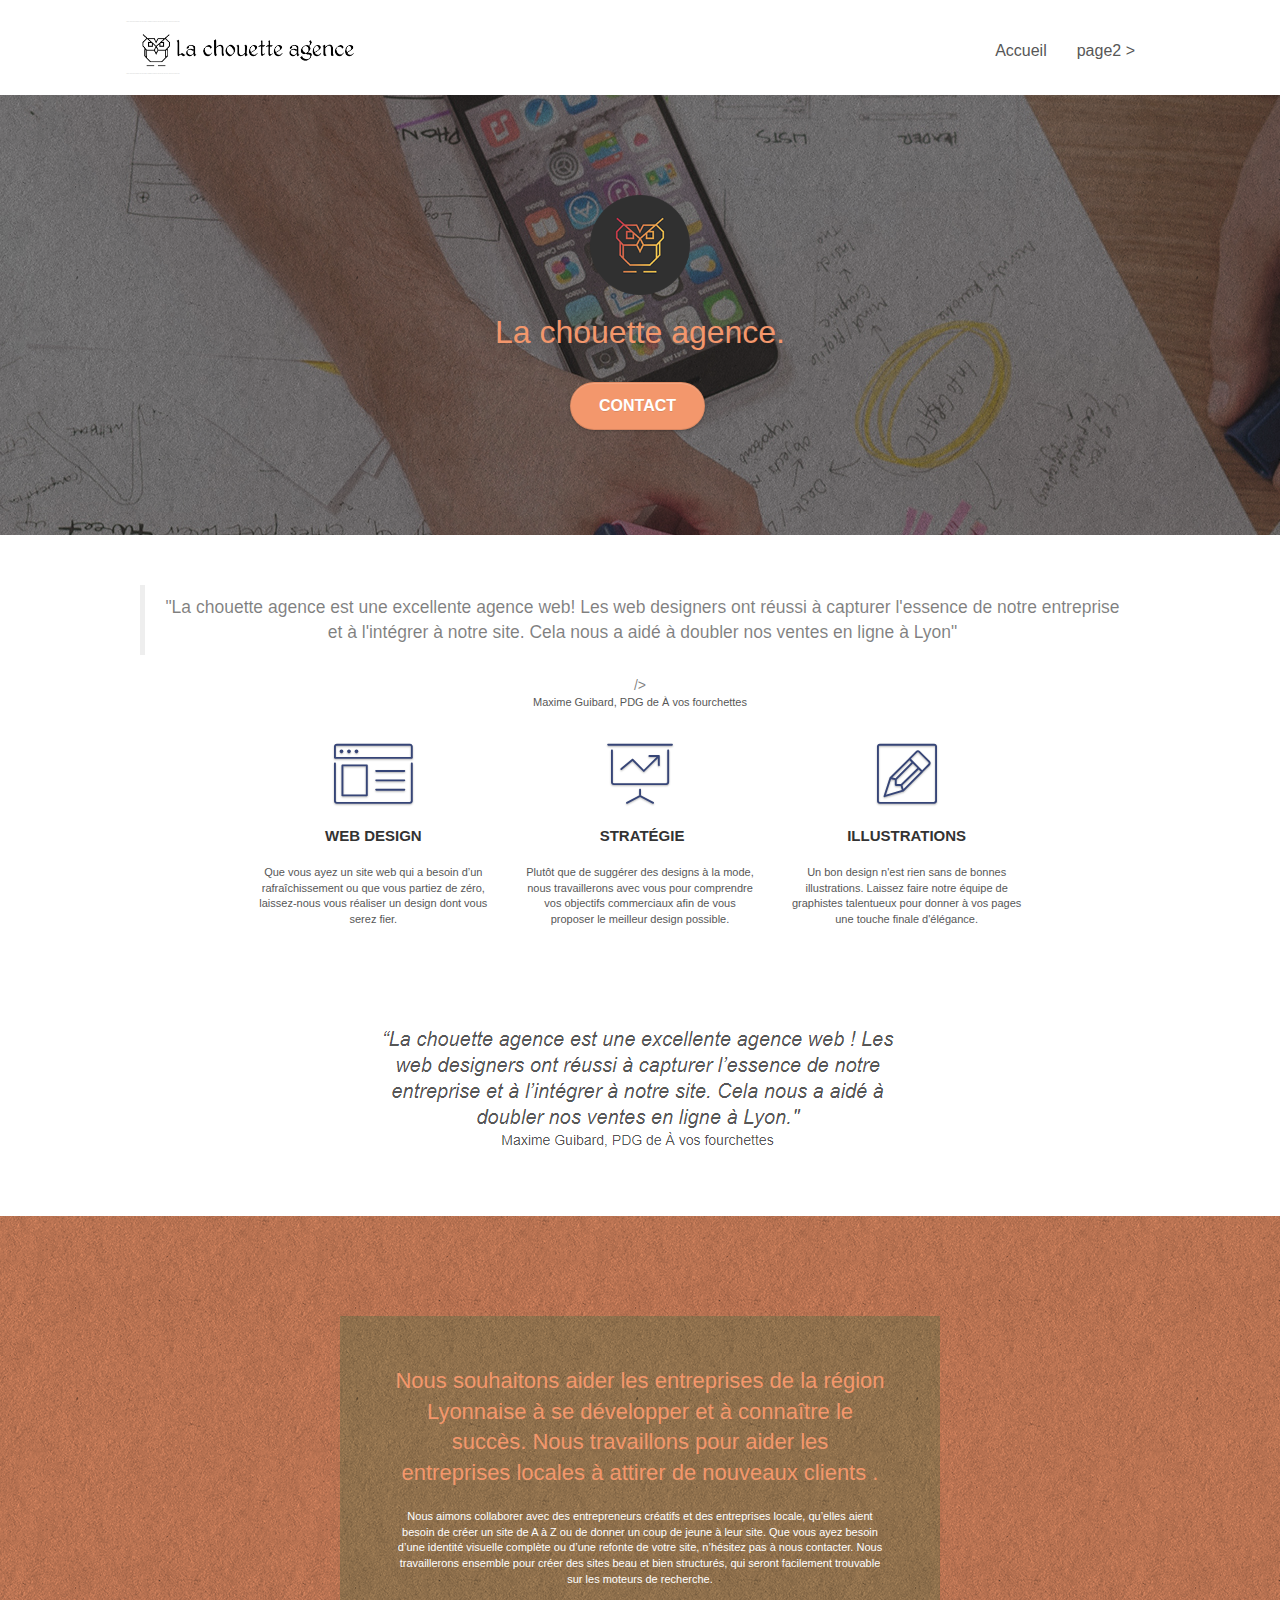
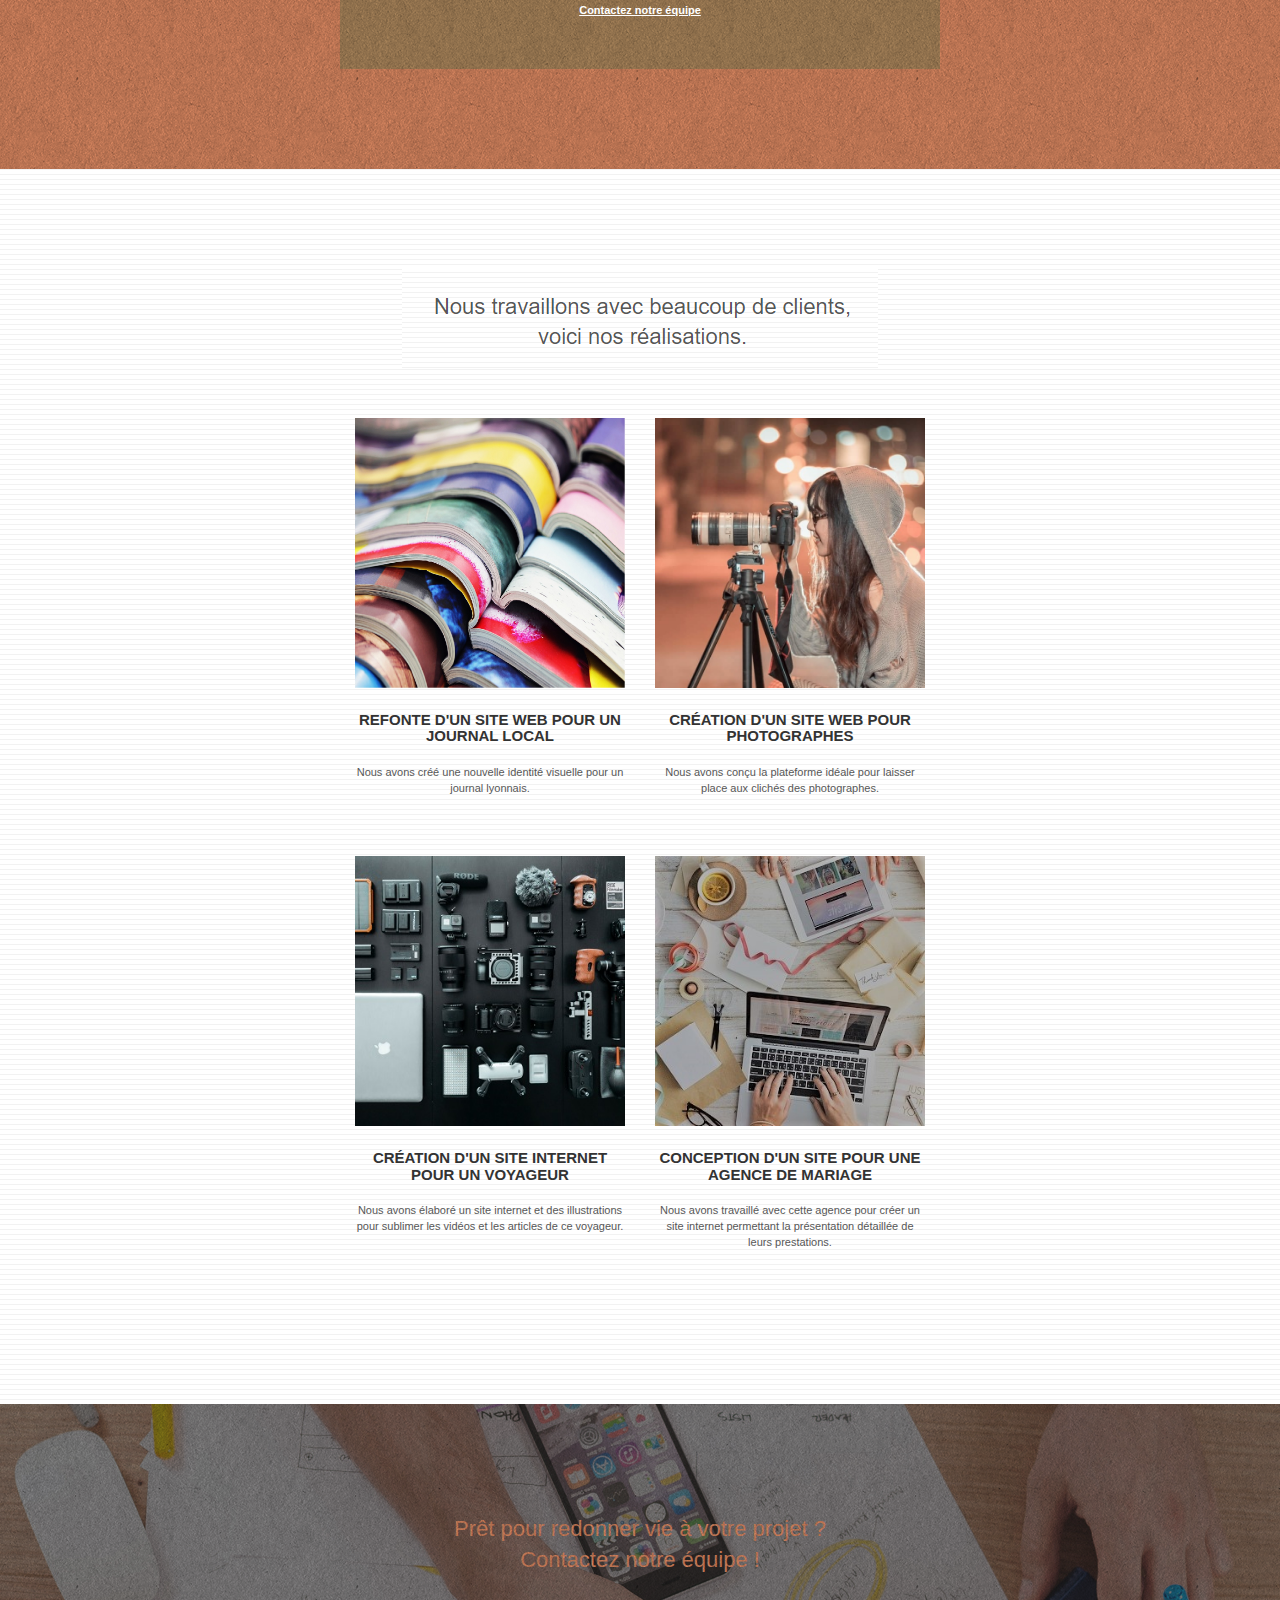
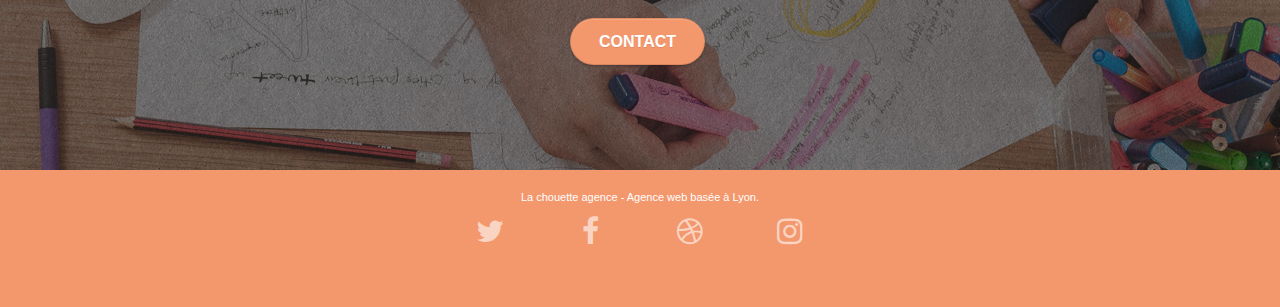
==== commit d4edb27f: "first improvement html code" ====
--- a/index.html
+++ b/index.html
@@ -1,9 +1,9 @@
 <!doctype html>
-<html lang="Default">
+<html lang="fr">
 <head>
     <meta charset="utf-8">
     <meta name="keywords" content="seo, google, site web, site internet, agence design paris, agence design, agence design,agence design,agence design,agence design,agence design,agence design,agence design,agence design">
-    <meta name="description" content="">
+    <meta name="description" content="Agence de design basée à Lyon">
     <meta name="viewport" content="width=device-width, initial-scale=1.0, viewport-fit=cover">
     <link rel="shortcut icon" type="image/png" href="favicon.jpg">
     
@@ -19,7 +19,7 @@
 	<script src="./js/jquery.touchSwipe.js" defer></script>
 	<script src="./js/gmaps.js"></script>
 
-    <title>.</title>
+    <title>La Chouette agence</title>
 
     
 <!-- Analytics -->
@@ -32,7 +32,7 @@
 <div class="page-container">
     
 <!-- bloc-0 -->
-<div class="bloc bgc-white l-bloc " id="bloc-0">
+<header class="bloc bgc-white l-bloc " id="bloc-0">
 	<div class="container bloc-sm">
 
 		<nav class="navbar row">
@@ -58,15 +58,16 @@
 			</div>
 		</nav>
 	</div>
-</div>
+</header>
 <!-- bloc-0 END -->
 
 <!-- bloc-1-presentation -->
+<main>
 <div class="bloc bgc-dark-slate-blue bg-banniere d-bloc bg-t-edge bloc-bg-texture texture-paper b-parallax" id="bloc-1-hero">
 	<div class="container bloc-lg">
 		<div class="row tight-width-whitespace">
 			<div class="col-sm-12">
-				<img src="img/logo.png" class="center-block image-resize-mode" width="100" alt="La chouette agence, agence web paris, création logo paris" />
+				<img src="img/logo.png" class="center-block image-resize-mode" width="100" alt="La chouette agence, agence web Lyon, création logo Lyon" />
 				<h1 class="text-center hero-bloc-text tc-white ">
 					La chouette agence.
 				</h1>
@@ -84,7 +85,8 @@
 	<div class="container bloc-md">
 		<div class="row">
 			<div class="col-sm-12 text-center">
-				<img alt="agence web, agence web paris, web design paris, stratégie web" src="img/title.png" />
+				<blockquote>"La chouette agence est une excellente agence web! Les web designers ont réussi à capturer l'essence de notre entreprise et à l'intégrer à notre site. Cela nous a aidé à doubler nos ventes en ligne à Lyon"  </blockquote>/>
+				<p id="quote_author"> Maxime Guibard, PDG de À vos fourchettes </p>
 			</div>
 		</div>
 		<div class="row voffset-lg med-width-whitespace">
@@ -215,9 +217,10 @@
 	</div>
 </div>
 <!-- bloc-5-cta END -->
+</main>
 
 <!-- Footer - bloc-8 -->
-<div class="bloc bgc-atomic-tangerine d-bloc" id="bloc-8">
+<footer class="bloc bgc-atomic-tangerine d-bloc" id="bloc-8">
 	<div class="container bloc-sm">
 		<div class="row">
 			<div class="col-sm-12">
@@ -247,49 +250,10 @@
 					</div>
 					<div class="keywords" style="color:#F3976C;">Agence web à paris, stratégie web, web design, illustrations, design de site web, site web, web, internet, site internet, site</div>
 				</div>
-				<div class="row">
-					<div class="col-sm-4">
-						Partenaires
-							<ul>
-								<li><a href="voiture.com">voiture.com</a></li>
-								<li><a href="pizza.com">pizza.com</a></li>
-								<li><a href="matoiture.com">matoiture.com</a></li>
-								<li><a href="immobilierseo.com">immobilierseo.com</a></li>
-							</ul>		
-					</div>
-					<div class="col-sm-4">
-						Annuaires liste 1
-						<ul>
-							<li><a href="annuaireagence.com">annuaireagence.com</a></li>
-							<li><a href="annuaireseo.com">annuaireseo.com</a></li>
-							<li><a href="annuairemarketing.com">annuairemarketing.com</a></li>
-							<li><a href="123seoture.com">123seo.com</a></li>
-							<li><a href="123site.com">123site.com</a></li>
-							<li><a href="annuairewordpress.com">annuairewordpress.com</a></li>
-							<li><a href="listeagence.com">listeagence.com</a></li>
-							<li><a href="meilleuresagencesparis.com">meilleuresagencesparis.com</a></li>
-							<li><a href="listeseo.com">listeseo.com</a></li>
-						</ul>
-					</div>
-					<div class="col-sm-4">
-						Annuaires liste 2
-						<ul>
-							<li><a href="betterseo.com">betterseo.com</a></li>
-							<li><a href="ameliorerseo.com">ameliorerseo.com</a></li>
-							<li><a href="seojuicelien.com">seojuicelien.com</a></li>
-							<li><a href="meilleursliens.com">meilleursliens.com</a></li>
-							<li><a href="liensagogo.com">liensagogo.com</a></li>
-							<li><a href="backlink.com">backlink.com</a></li>
-							<li><a href="linkjuiceannuaire.com">linkjuiceannuaire.com</a></li>
-							<li><a href="remontersurgoogle.com">remontersurgoogle.com</a></li>
-							<li><a href="vraiseofiable.com">vraiseofiable.com</a></li>
-						</ul>
-					</div>
-				</div>
-			</div>
-		</div>
-	</div>
-</div>
+			</div>
+		</div>
+	</div>
+</footer>
 <!-- Footer - bloc-8 END -->
 
 </div>
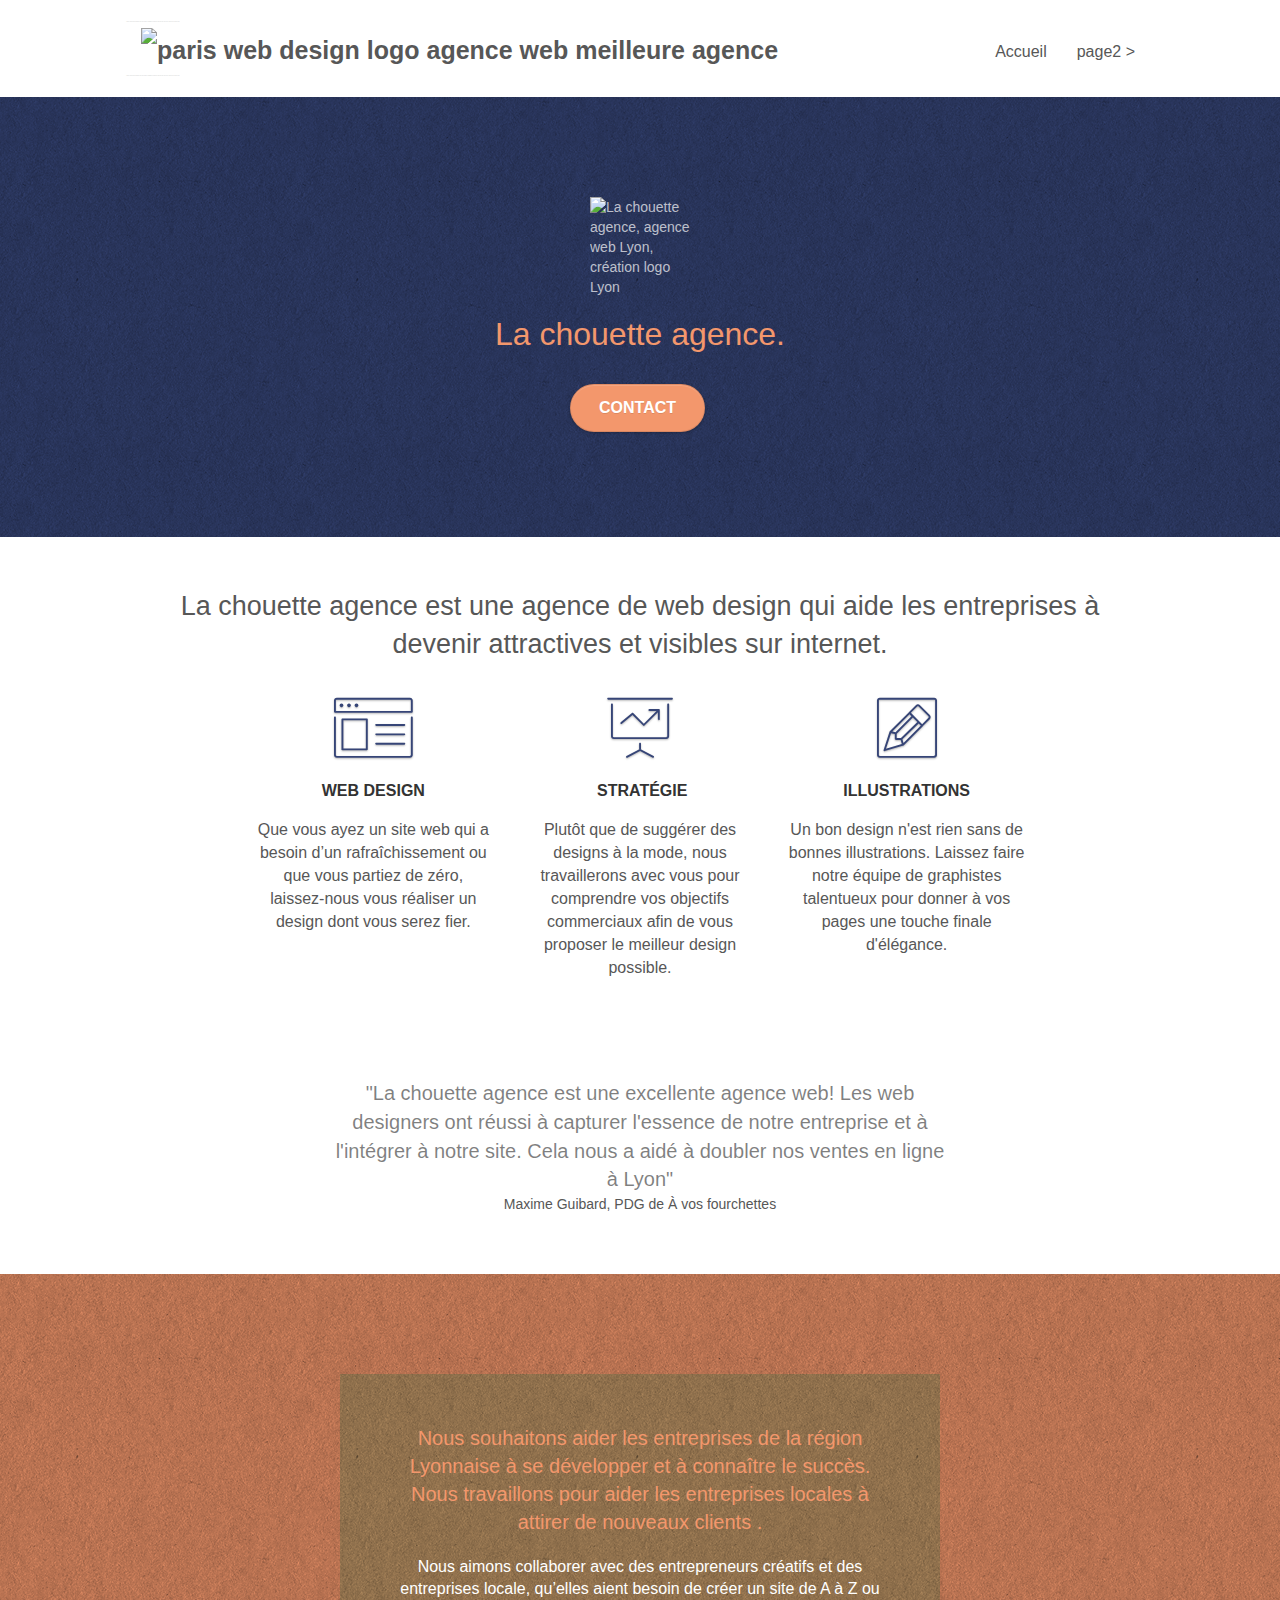
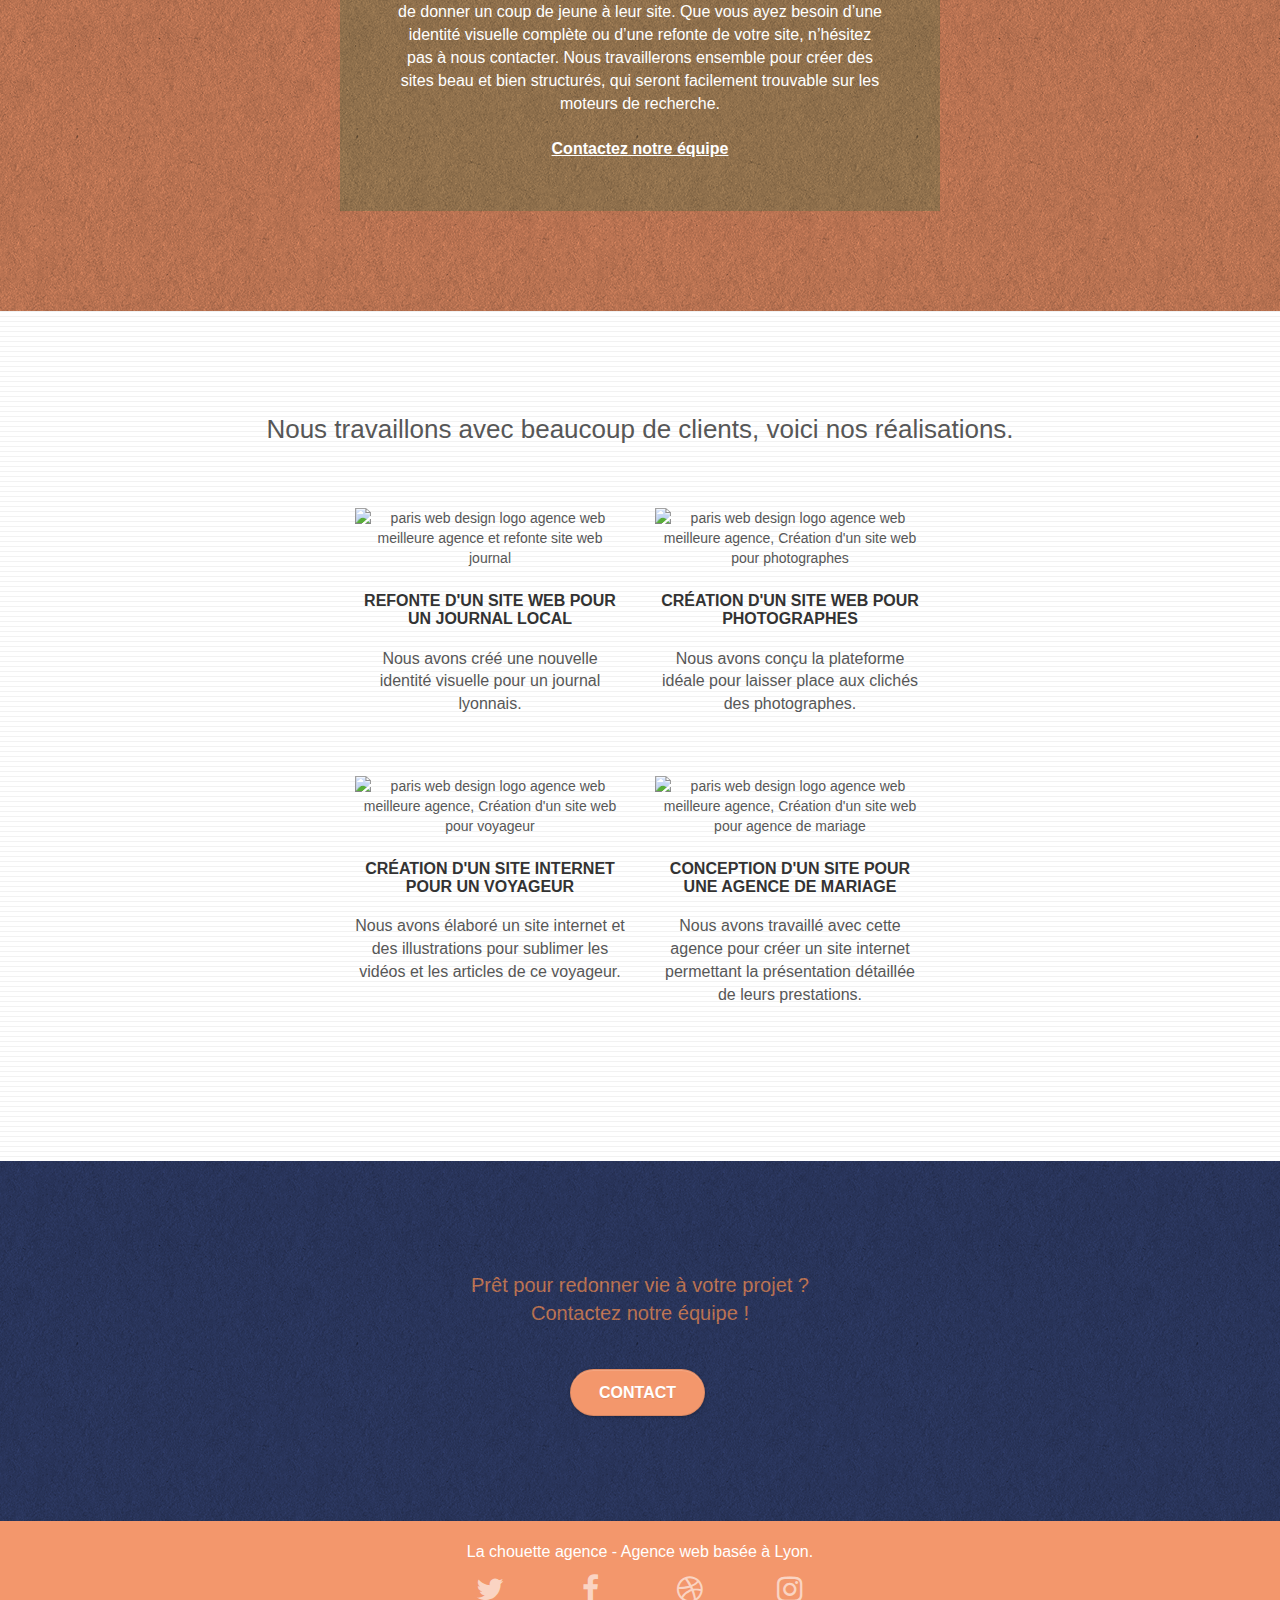
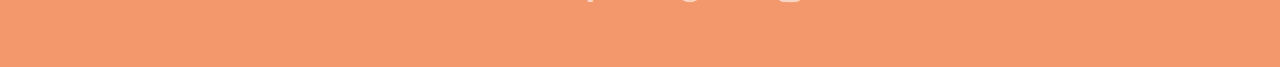
==== commit 1594ed17: "font size change for accessibility" ====
--- a/index.html
+++ b/index.html
@@ -38,7 +38,7 @@
 		<nav class="navbar row">
 			<div class="navbar-header">
 				<div class="keywords" style="color:#cccccc;font-size:1px;">Agence web à paris, stratégie web, web design, illustrations, design de site web, site web, web, internet, site internet, site</div>
-				<a class="navbar-brand" href="index.html"><img src="img/la-chouette-agence.png" alt="paris web design logo agence web meilleure agence" height="40" /></a>
+				<a class="navbar-brand" href="index.html"><img src="img/la-chouette-agence_b.png" alt="paris web design logo agence web meilleure agence" height="40" /></a>
 				<div class="keywords" style="color:#cccccc;font-size:1px;">Agence web à paris, stratégie web, web design, illustrations, design de site web, site web, web, internet, site internet, site</div>
 				<button id="nav-toggle" type="button" class="ui-navbar-toggle navbar-toggle" data-toggle="collapse" data-target=".navbar-1">
 					<span class="sr-only">Toggle navigation</span><span class="icon-bar"></span><span class="icon-bar"></span><span class="icon-bar"></span>
@@ -67,7 +67,7 @@
 	<div class="container bloc-lg">
 		<div class="row tight-width-whitespace">
 			<div class="col-sm-12">
-				<img src="img/logo.png" class="center-block image-resize-mode" width="100" alt="La chouette agence, agence web Lyon, création logo Lyon" />
+				<img src="img/logo_b.png" class="center-block image-resize-mode" width="100" alt="La chouette agence, agence web Lyon, création logo Lyon" />
 				<h1 class="text-center hero-bloc-text tc-white ">
 					La chouette agence.
 				</h1>
@@ -85,8 +85,7 @@
 	<div class="container bloc-md">
 		<div class="row">
 			<div class="col-sm-12 text-center">
-				<blockquote>"La chouette agence est une excellente agence web! Les web designers ont réussi à capturer l'essence de notre entreprise et à l'intégrer à notre site. Cela nous a aidé à doubler nos ventes en ligne à Lyon"  </blockquote>/>
-				<p id="quote_author"> Maxime Guibard, PDG de À vos fourchettes </p>
+				<p id="presentation">La chouette agence est une agence de web design qui aide les entreprises à devenir attractives et visibles sur internet.</p>
 			</div>
 		</div>
 		<div class="row voffset-lg med-width-whitespace">
@@ -126,7 +125,8 @@
 		</div>
 		<div class="row voffset-lg voffset">
 			<div class="col-xs-12 col-md-8 col-md-offset-2 text-center">
-				<img alt="agence web, agence web paris, web design paris, stratégie web" src="img/citation.png" />
+				<blockquote>"La chouette agence est une excellente agence web! Les web designers ont réussi à capturer l'essence de notre entreprise et à l'intégrer à notre site. Cela nous a aidé à doubler nos ventes en ligne à Lyon"  </blockquote>
+				<p id="quote_author"> Maxime Guibard, PDG de À vos fourchettes </p>
 
 			</div>
 		</div>
@@ -139,7 +139,7 @@
 	<div class="container bloc-lg">
 		<div class="row tight-width-whitespace black-background">
 			<div class="col-sm-12">
-				<h2 class="mg-md text-center tc-white">
+				<h2 class="wish mg-md text-center tc-white">
 					Nous souhaitons aider les entreprises de la région Lyonnaise à se développer et à connaître le succès. Nous travaillons pour aider les entreprises locales à attirer de nouveaux clients .<br>
 				</h2>
 				<p class="text-center white">
@@ -156,12 +156,12 @@
 	<div class="container bloc-lg">
 		<div class="row">
 			<div class="col-sm-12 text-center">
-				<img alt="agence web, agence web paris, web design paris, stratégie web" src="img/title2.png" />
+				<p id="testimony"> Nous travaillons avec beaucoup de clients, voici nos réalisations.</p>
 			</div>
 		</div>
 		<div class="row tight-width-whitespace portfolio-row">
 			<div class="col-sm-6">
-				<a href="#" data-lightbox="img/1.jpg" data-gallery-id="gallery-1" data-caption="Refonte d'un site web pour un journal local" data-frame="snapshot-lb"><img src="img/1.jpg" alt="paris web design logo agence web meilleure agence et refonte site web journal" class="img-responsive portfolio-thumb" /></a>
+				<a href="#" data-lightbox="img/1_b.jpg" data-gallery-id="gallery-1" data-caption="Refonte d'un site web pour un journal local" data-frame="snapshot-lb"><img src="img/1_b.jpg" alt="paris web design logo agence web meilleure agence et refonte site web journal" class="img-responsive portfolio-thumb" /></a>
 				<h3 class="mg-md text-center">
 					Refonte d'un site web pour un journal local
 				</h3>
@@ -170,7 +170,7 @@
 				</p>
 			</div>
 			<div class="col-sm-6">
-				<a href="#" data-lightbox="img/2.jpg" data-gallery-id="gallery-1" data-caption="Création d'un site web pour photographes" data-frame="snapshot-lb"><img src="img/2.jpg" class="img-responsive portfolio-thumb" alt="paris web design logo agence web meilleure agence, Création d'un site web pour photographes" /></a>
+				<a href="#" data-lightbox="img/2_b.jpg" data-gallery-id="gallery-1" data-caption="Création d'un site web pour photographes" data-frame="snapshot-lb"><img src="img/2_b.jpg" class="img-responsive portfolio-thumb" alt="paris web design logo agence web meilleure agence, Création d'un site web pour photographes" /></a>
 				<h3 class="mg-md text-center">
 					Création d'un site web pour photographes
 				</h3>
@@ -181,7 +181,7 @@
 		</div>
 		<div class="row tight-width-whitespace portfolio-row">
 			<div class="col-sm-6">
-				<a href="#" data-lightbox="img/3.bmp" data-gallery-id="gallery-1" data-caption="Création d'un site internet pour un voyageur" data-frame="snapshot-lb"><img src="img/3.bmp" class="img-responsive portfolio-thumb" alt="paris web design logo agence web meilleure agence, Création d'un site web pour voyageur"/></a>
+				<a href="#" data-lightbox="img/3_b.jpg" data-gallery-id="gallery-1" data-caption="Création d'un site internet pour un voyageur" data-frame="snapshot-lb"><img src="img/3_b.jpg" class="img-responsive portfolio-thumb" alt="paris web design logo agence web meilleure agence, Création d'un site web pour voyageur"/></a>
 				<h3 class="mg-md text-center">
 					Création d'un site internet pour un voyageur
 				</h3>
@@ -190,7 +190,7 @@
 				</p>
 			</div>
 			<div class="col-sm-6">
-				<a href="#" data-lightbox="img/4.bmp" data-gallery-id="gallery-1" data-caption="Conception d'un site pour une agence de mariage" data-frame="snapshot-lb"><img src="img/4.bmp" class="img-responsive portfolio-thumb" alt="paris web design logo agence web meilleure agence, Création d'un site web pour agence de mariage" /></a>
+				<a href="#" data-lightbox="img/4_b.jpg" data-gallery-id="gallery-1" data-caption="Conception d'un site pour une agence de mariage" data-frame="snapshot-lb"><img src="img/4_b.jpg" class="img-responsive portfolio-thumb" alt="paris web design logo agence web meilleure agence, Création d'un site web pour agence de mariage" /></a>
 				<h3 class="mg-md text-center">
 					Conception d'un site pour une agence de mariage
 				</h3>
@@ -207,7 +207,7 @@
 <div class="bloc bgc-dark-slate-blue bg-banniere d-bloc bloc-bg-texture texture-paper" id="bloc-5-cta">
 	<div class="container bloc-lg">
 		<div class="row">
-			<h2 class="mg-md text-center tc-white">
+			<h2 class="wish mg-md text-center tc-white">
 				Prêt pour redonner vie à votre projet ?<br>Contactez notre équipe !
 			</h2>
 			<div class="col-sm-12 text-center">
--- a/style.css
+++ b/style.css
@@ -54,6 +54,29 @@
 
 .bloc-sm {
     padding: 20px 50px;
+}
+/* modification css*/
+
+#presentation{
+    font-size: 27px;
+}
+.text-center{
+    font-size: 16px;
+}
+blockquote{
+    font-size: 20px;
+    margin-bottom: 0px;
+    padding-bottom: 0px;
+    border: 0px;
+}
+#quote_author{
+    font-size: 14px;
+}
+#testimony{
+    font-size: 26px;
+}
+.wish{
+    font-size: 20px;
 }
 
 .bg-center,
@@ -818,11 +841,11 @@
 }
 
 .bg-banniere {
-    background-image: url("img/la-chouette-agence-banniere.jpg");
+    background-image: url("img/la-chouette-agence-banniere_b.jpg");
 }
 
 .bg-presentation {
-    background-image: url("img/image-de-presentation.bmp");
+    background-image: url("img/image-de-presentation_b.jpg");
 }
 
 @media (max-width: 1024px) {
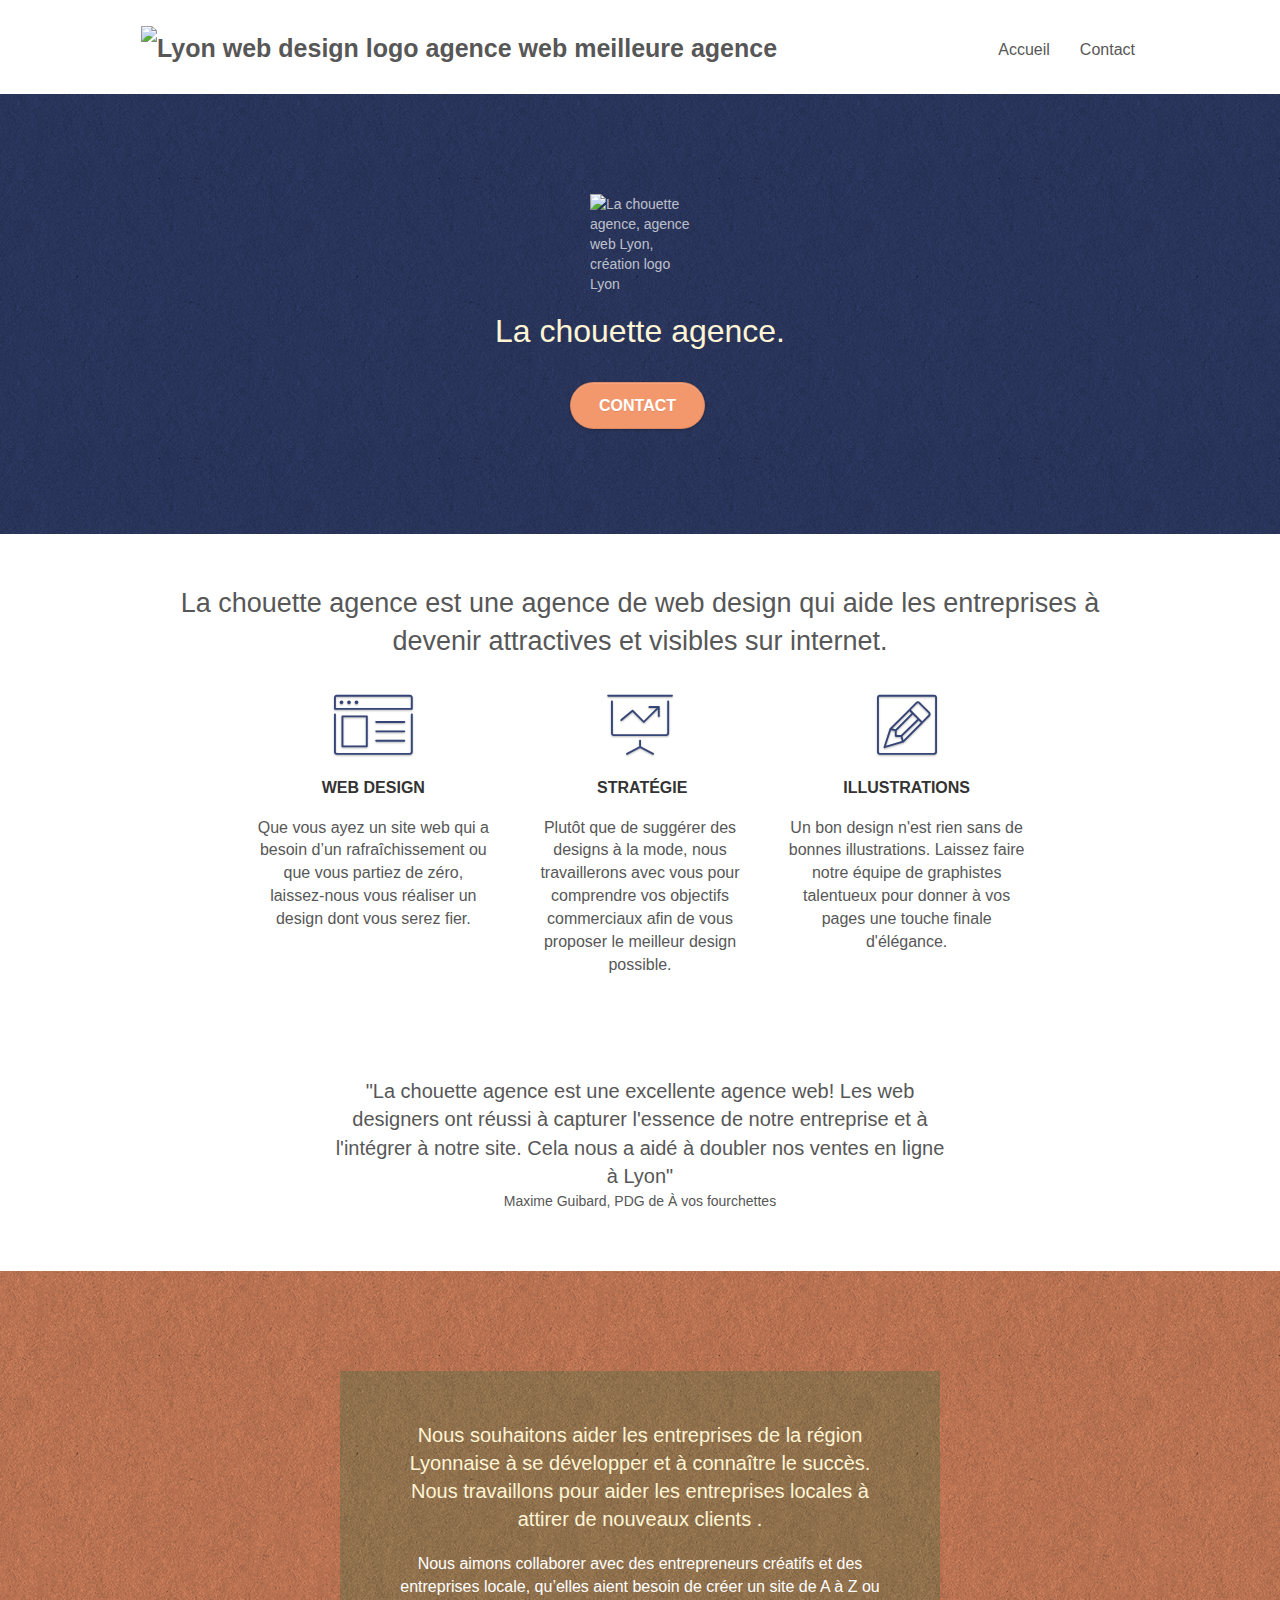
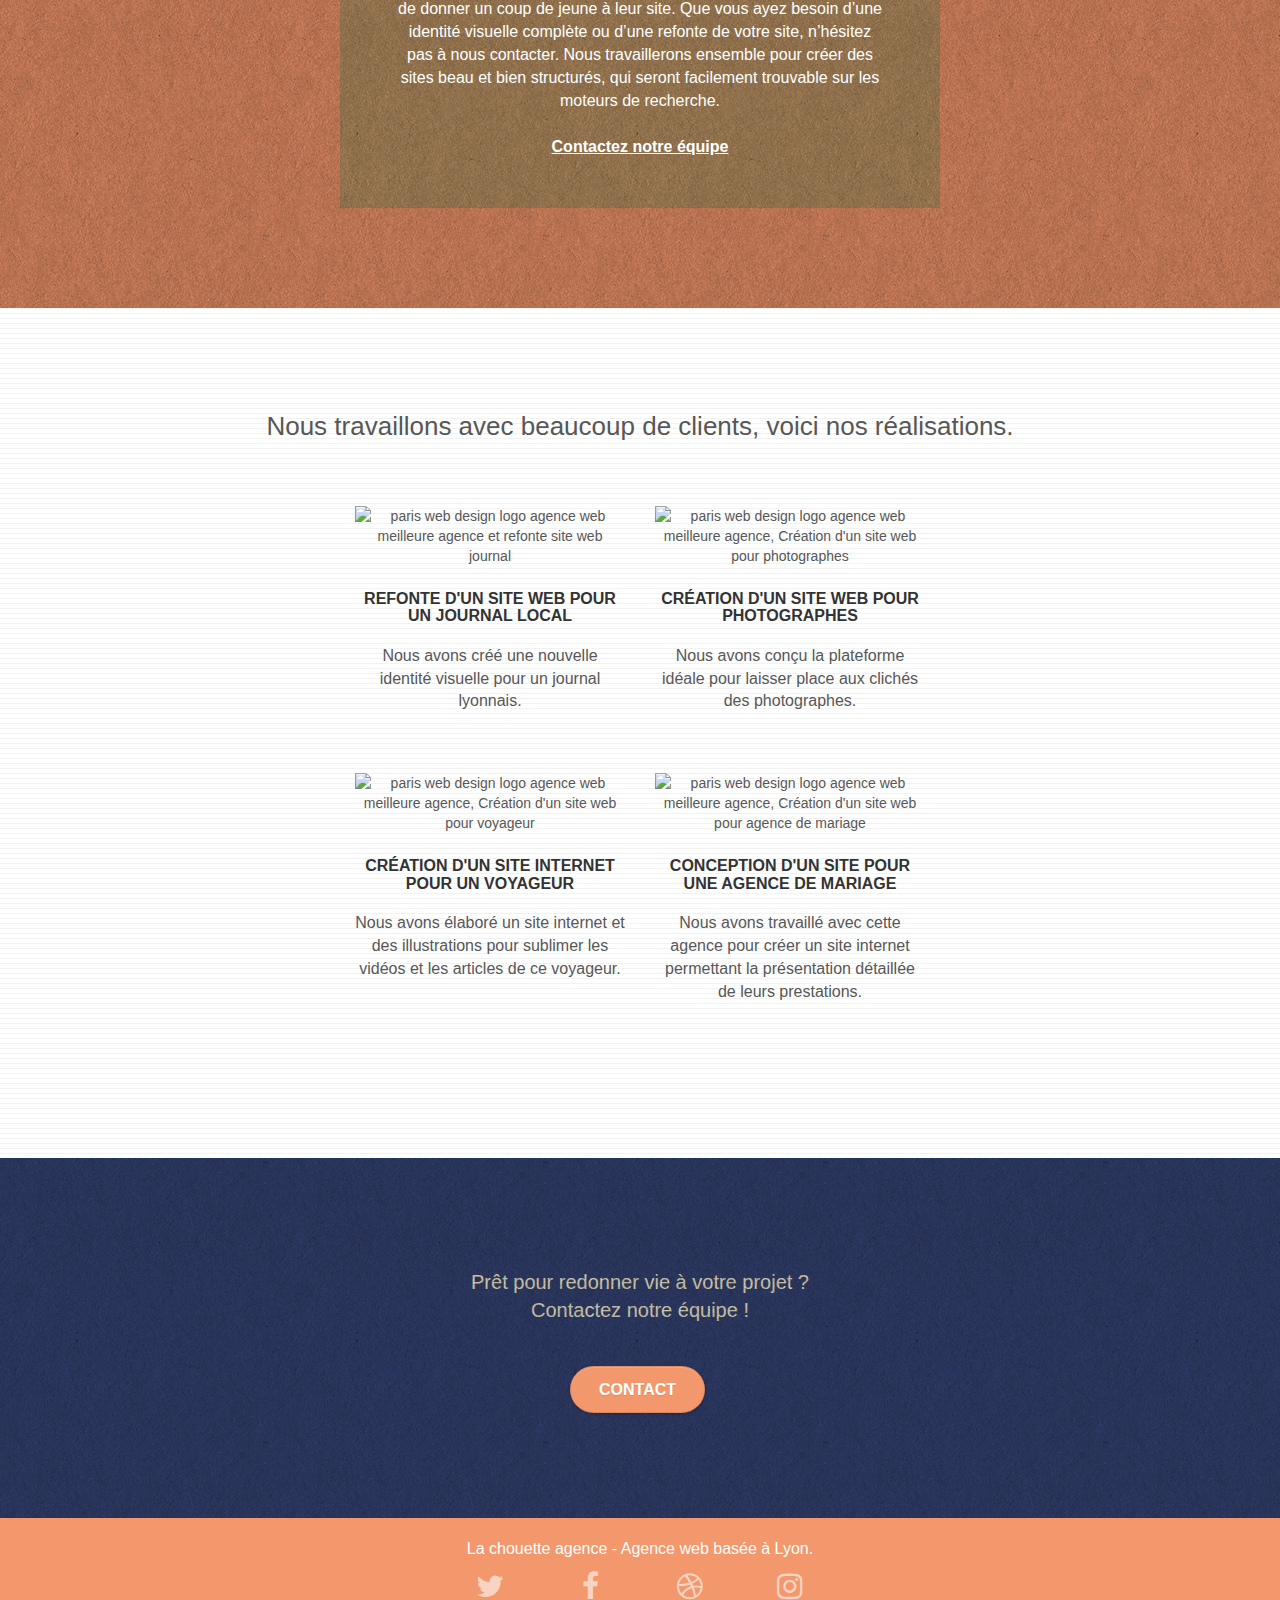
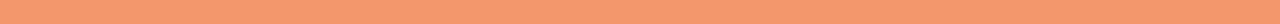
==== commit 8eecb401: "Correction keywords and contact page" ====
--- a/index.html
+++ b/index.html
@@ -37,9 +37,7 @@
 
 		<nav class="navbar row">
 			<div class="navbar-header">
-				<div class="keywords" style="color:#cccccc;font-size:1px;">Agence web à paris, stratégie web, web design, illustrations, design de site web, site web, web, internet, site internet, site</div>
-				<a class="navbar-brand" href="index.html"><img src="img/la-chouette-agence_b.png" alt="paris web design logo agence web meilleure agence" height="40" /></a>
-				<div class="keywords" style="color:#cccccc;font-size:1px;">Agence web à paris, stratégie web, web design, illustrations, design de site web, site web, web, internet, site internet, site</div>
+				<a class="navbar-brand" href="index.html"><img src="img/la-chouette-agence_b.png" alt=" Lyon web design logo agence web meilleure agence" height="40" /></a>
 				<button id="nav-toggle" type="button" class="ui-navbar-toggle navbar-toggle" data-toggle="collapse" data-target=".navbar-1">
 					<span class="sr-only">Toggle navigation</span><span class="icon-bar"></span><span class="icon-bar"></span><span class="icon-bar"></span>
 				</button>
@@ -50,9 +48,7 @@
 						<a href="index.html">Accueil</a>
 					</li>
 					<li>
-					</li>
-					<li>
-						<a href="page2.html">page2 &gt;</a>
+						<a href="page2.html">Contact</a>
 					</li>
 				</ul>
 			</div>
@@ -248,7 +244,6 @@
 							<a class="social" href="index.html"><span class="fa fa-instagram icon-md"></span></a>
 						</div>
 					</div>
-					<div class="keywords" style="color:#F3976C;">Agence web à paris, stratégie web, web design, illustrations, design de site web, site web, web, internet, site internet, site</div>
 				</div>
 			</div>
 		</div>
--- a/style.css
+++ b/style.css
@@ -59,6 +59,67 @@
 
 #presentation{
     font-size: 27px;
+}body {
+    margin: 0;
+    padding: 0;
+    background: #FFF;
+    overflow-x: hidden;
+    -webkit-font-smoothing: antialiased;
+    -moz-osx-font-smoothing: grayscale;
+}
+
+a,
+button {
+    transition: all .3s ease-in-out;
+    outline: none!important;
+}
+
+a:hover {
+    text-decoration: none;
+    cursor: pointer;
+}
+
+#page-loading-blocs-notifaction {
+    position: fixed;
+    top: 0;
+    bottom: 0;
+    width: 100%;
+    z-index: 100000;
+    background: #FFFFFF url("img/pageload-spinner.gif") no-repeat center center;
+}
+
+.bloc {
+    width: 100%;
+    clear: both;
+    background: 50% 50% no-repeat;
+    padding: 0 50px;
+    -webkit-background-size: cover;
+    -moz-background-size: cover;
+    -o-background-size: cover;
+    background-size: cover;
+    position: relative;
+}
+
+.bloc .container {
+    padding-left: 0;
+    padding-right: 0;
+}
+
+.bloc-lg {
+    padding: 100px 50px;
+}
+
+.bloc-md {
+    padding: 50px;
+}
+
+.bloc-sm {
+    padding: 20px 50px;
+}
+/* modification css*/
+
+#presentation{
+    font-size: 27px;
 }
 .text-center{
     font-size: 16px;
@@ -68,9 +129,11 @@
     margin-bottom: 0px;
     padding-bottom: 0px;
     border: 0px;
+    color: #575757;
 }
 #quote_author{
     font-size: 14px;
+    color: #575757;
 }
 #testimony{
     font-size: 26px;
@@ -798,7 +861,7 @@
 }
 
 .tc-white {
-    color: #F3976C!important;
+    color: #FFF5D4!important;
 }
 
 .btn-atomic-tangerine {
@@ -871,13 +934,13 @@
     }
 }
 
-@media only screen and (min-device-width: 768px) and (max-device-width: 1024px) and (orientation: landscape) {
+@media only screen and (min-width: 768px) and (max-width: 1024px) and (orientation: landscape) {
     .b-parallax {
         background-attachment: scroll;
     }
 }
 
-@media only screen and (min-device-width: 1024px) and (max-device-width: 1366px) and (-webkit-min-device-pixel-ratio: 1.5) {
+@media only screen and (min-width: 1024px) and (max-width: 1366px) and (-webkit-min-pixel-ratio: 1.5) {
     .b-parallax {
         background-attachment: scroll;
     }
@@ -896,8 +959,8 @@
         position: relative;
     }
     .bloc {
-        padding-left: constant(safe-area-inset-left);
-        padding-right: constant(safe-area-inset-right);
+        padding-left: 0px;
+        padding-right: 0px;
     }
     .bloc-group,
     .bloc-group .bloc {
@@ -907,8 +970,8 @@
     .bloc-fill-screen .fill-bloc-top-edge,
     .bloc-fill-screen .fill-bloc-bottom-edge {
         padding: 0 20px;
-        padding-left: constant(safe-area-inset-left);
-        padding-right: constant(safe-area-inset-right);
+        padding-left: 0px;
+        padding-right: 0px;
     }
 }
 
@@ -1062,4 +1125,1009 @@
     .bloc-mob-center-text {
         text-align: center;
     }
+}
+.text-center{
+    font-size: 16px;
+}
+blockquote{
+    font-size: 20px;
+    margin-bottom: 0px;
+    padding-bottom: 0px;
+    border: 0px;
+    color: #575757;
+}
+#quote_author{
+    font-size: 14px;
+    color: #575757;
+}
+#testimony{
+    font-size: 26px;
+}
+.wish{
+    font-size: 20px;
+}
+
+.bg-center,
+.bg-l-edge,
+.bg-r-edge,
+.bg-t-edge,
+.bg-b-edge,
+.bg-tl-edge,
+.bg-bl-edge,
+.bg-tr-edge,
+.bg-br-edge,
+.bg-repeat {
+    -webkit-background-size: auto!important;
+    -moz-background-size: auto!important;
+    -o-background-size: auto!important;
+    background-size: auto!important;
+}
+
+.bg-repeat {
+    background: repeat;
+}
+
+.bg-t-edge {
+    background: top no-repeat;
+}
+
+.bloc-bg-texture::before {
+    content: "";
+    background-size: 2px 2px;
+    position: absolute;
+    top: 0;
+    bottom: 0;
+    left: 0;
+    right: 0;
+}
+
+.texture-paper::before {
+    background: url("img/texture-paper.png");
+    background-size: 280px 280px;
+}
+
+.b-parallax {
+    background-attachment: fixed;
+}
+
+.d-bloc {
+    color: rgba(255, 255, 255, .7);
+}
+
+.d-bloc button:hover {
+    color: rgba(255, 255, 255, .9);
+}
+
+.d-bloc .icon-round,
+.d-bloc .icon-square,
+.d-bloc .icon-rounded,
+.d-bloc .icon-semi-rounded-a,
+.d-bloc .icon-semi-rounded-b {
+    border-color: rgba(255, 255, 255, .9);
+}
+
+.d-bloc .divider-h span {
+    border-color: rgba(255, 255, 255, .2);
+}
+
+.d-bloc .a-btn,
+.d-bloc .navbar a,
+.d-bloc .navbar-brand,
+.d-bloc a .icon-sm,
+.d-bloc a .icon-md,
+.d-bloc a .icon-lg,
+.d-bloc a .icon-xl,
+.d-bloc h1 a,
+.d-bloc h2 a,
+.d-bloc h3 a,
+.d-bloc h4 a,
+.d-bloc h5 a,
+.d-bloc h6 a,
+.d-bloc p a {
+    color: rgba(255, 255, 255, .6);
+}
+
+.d-bloc .a-btn:hover,
+.d-bloc .navbar a:hover,
+.d-bloc .navbar-brand:hover,
+.d-bloc a:hover .icon-sm,
+.d-bloc a:hover .icon-md,
+.d-bloc a:hover .icon-lg,
+.d-bloc a:hover .icon-xl,
+.d-bloc h1 a:hover,
+.d-bloc h2 a:hover,
+.d-bloc h3 a:hover,
+.d-bloc h4 a:hover,
+.d-bloc h5 a:hover,
+.d-bloc h6 a:hover,
+.d-bloc p a:hover {
+    color: rgba(255, 255, 255, 1);
+}
+
+.d-bloc .navbar-toggle .icon-bar {
+    background: rgba(255, 255, 255, 1);
+}
+
+.d-bloc .btn-wire,
+.d-bloc .btn-wire:hover {
+    color: rgba(255, 255, 255, 1);
+    border-color: rgba(255, 255, 255, 1);
+}
+
+.d-bloc .panel {
+    color: rgba(0, 0, 0, .5);
+}
+
+.d-bloc .panel button:hover {
+    color: rgba(0, 0, 0, .7);
+}
+
+.d-bloc .panel icon {
+    border-color: rgba(0, 0, 0, .7);
+}
+
+.d-bloc .panel .divider-h span {
+    border-color: rgba(0, 0, 0, .1);
+}
+
+.d-bloc .panel .a-btn {
+    color: rgba(0, 0, 0, .6);
+}
+
+.d-bloc .panel .a-btn:hover {
+    color: rgba(0, 0, 0, 1);
+}
+
+.d-bloc .panel .btn-wire,
+.d-bloc .panel .btn-wire:hover {
+    color: rgba(0, 0, 0, .7);
+    border-color: rgba(0, 0, 0, .3);
+}
+
+.d-bloc .panel,
+.l-bloc {
+    color: rgba(0, 0, 0, .5);
+}
+
+.d-bloc .panel button:hover,
+.l-bloc button:hover {
+    color: rgba(0, 0, 0, .7);
+}
+
+.l-bloc .icon-round,
+.l-bloc .icon-square,
+.l-bloc .icon-rounded,
+.l-bloc .icon-semi-rounded-a,
+.l-bloc .icon-semi-rounded-b {
+    border-color: rgba(0, 0, 0, .7);
+}
+
+.d-bloc .panel .divider-h span,
+.l-bloc .divider-h span {
+    border-color: rgba(0, 0, 0, .1);
+}
+
+.d-bloc .panel .a-btn,
+.l-bloc .a-btn,
+.l-bloc .navbar a,
+.l-bloc .navbar-brand,
+.l-bloc a .icon-sm,
+.l-bloc a .icon-md,
+.l-bloc a .icon-lg,
+.l-bloc a .icon-xl,
+.l-bloc h1 a,
+.l-bloc h2 a,
+.l-bloc h3 a,
+.l-bloc h4 a,
+.l-bloc h5 a,
+.l-bloc h6 a,
+.l-bloc p a {
+    color: rgba(0, 0, 0, .6);
+}
+
+.d-bloc .panel .a-btn:hover,
+.l-bloc .a-btn:hover,
+.l-bloc .navbar a:hover,
+.l-bloc .navbar-brand:hover,
+.l-bloc a:hover .icon-sm,
+.l-bloc a:hover .icon-md,
+.l-bloc a:hover .icon-lg,
+.l-bloc a:hover .icon-xl,
+.l-bloc h1 a:hover,
+.l-bloc h2 a:hover,
+.l-bloc h3 a:hover,
+.l-bloc h4 a:hover,
+.l-bloc h5 a:hover,
+.l-bloc h6 a:hover,
+.l-bloc p a:hover {
+    color: rgba(0, 0, 0, 1);
+}
+
+.l-bloc .navbar-toggle .icon-bar {
+    color: rgba(0, 0, 0, .6);
+}
+
+.d-bloc .panel .btn-wire,
+.d-bloc .panel .btn-wire:hover,
+.l-bloc .btn-wire,
+.l-bloc .btn-wire:hover {
+    color: rgba(0, 0, 0, .7);
+    border-color: rgba(0, 0, 0, .3);
+}
+
+.voffset {
+    margin-top: 30px;
+}
+
+.voffset-lg {
+    margin-top: 80px;
+}
+
+.row-no-gutters {
+    margin-right: 0;
+    margin-left: 0;
+}
+
+.row.row-no-gutters > [class^="col-"],
+.row.row-no-gutters > [class*=" col-"] {
+    padding-right: 0;
+    padding-left: 0;
+}
+
+#bloc-1-hero h1 {
+    font-size: 32px;
+}
+
+.navbar {
+    margin-bottom: 0;
+    z-index: 1;
+}
+
+.navbar-brand {
+    height: auto;
+    padding: 3px 15px;
+    font-size: 25px;
+    font-weight: normal;
+    font-weight: 600;
+    line-height: 44px;
+}
+
+.navbar-brand img {
+    max-height: 200px;
+    margin: 0 5px 0 0;
+    display: inline;
+}
+
+.navbar-brand img[src$=svg] {
+    min-width: 100px;
+}
+
+.nav-center .navbar-brand img {
+    margin: 0;
+}
+
+.navbar .nav {
+    padding-top: 2px;
+    margin-right: -16px;
+    float: right;
+    z-index: 1;
+}
+
+.nav > li {
+    float: left;
+    margin-top: 4px;
+    font-size: 16px;
+}
+
+.navbar-nav .open .dropdown-menu > li > a {
+    text-align: inherit;
+}
+
+.nav > li a:hover,
+.nav > li a:focus {
+    background: transparent;
+}
+
+.navbar-toggle {
+    margin: 10px 10px 0 0;
+    border: 0px;
+}
+
+.navbar-toggle:hover {
+    background: transparent!important;
+}
+
+.navbar-toggle .icon-bar {
+    background-color: rgba(0, 0, 0, .5);
+    width: 26px;
+}
+
+.nav-invert .navbar .nav {
+    float: left;
+}
+
+.nav-invert .navbar-header,
+.nav-invert .navbar-brand {
+    float: right;
+    position: relative;
+    z-index: 2;
+}
+
+@media (min-width: 768px) {
+    .site-navigation {
+        position: absolute;
+        top: 50%;
+        right: 20px;
+        transform: translate(0, -50%);
+        -webkit-transform: translateY(-50%);
+    }
+    .nav > li .dropdown-menu a,
+    .nav > li .dropdown-menu a:hover {
+        color: #484848;
+    }
+    .nav-invert .site-navigation {
+        left: 0;
+        right: 0;
+    }
+    .nav-center {
+        text-align: center;
+    }
+    .nav-center .navbar-header {
+        width: 100%;
+    }
+    .nav-center .navbar-header,
+    .nav-center .navbar-brand,
+    .nav-center .nav > li {
+        float: none;
+        display: inline-block;
+    }
+    .nav-center .site-navigation {
+        position: relative;
+        width: 100%;
+        right: 0;
+        margin-right: 0px;
+        margin-top: 20px;
+    }
+    .nav-center.mini-nav .navbar-toggle {
+        float: none;
+        margin: 10px auto 0;
+    }
+}
+
+.nav > li > .dropdown a {
+    background: none!important;
+    display: block;
+    padding: 14px 15px;
+}
+
+nav .caret {
+    margin: 0 5px;
+}
+
+.dropdown-menu .dropdown-menu {
+    top: -8px;
+    left: 100%;
+}
+
+.dropdown-menu .dropmenu-flow-right {
+    top: 100%;
+    left: 0;
+    margin-left: -1px;
+    border-top-left-radius: 0;
+    border-top-right-radius: 0;
+}
+
+.dropdown-menu .dropdown span {
+    border: 4px solid black;
+    border-top-color: transparent;
+    border-right-color: transparent;
+    border-bottom-color: transparent;
+    margin: 6px -5px 0 0!important;
+    float: right;
+}
+
+.mg-md {
+    margin-top: 10px;
+    margin-bottom: 20px;
+}
+
+.mg-lg {
+    margin-top: 10px;
+    margin-bottom: 40px;
+}
+
+.btn {
+    margin: 0 5px 5px 0;
+}
+
+.btn.pull-right {
+    margin: 0 0 5px 5px;
+}
+
+.btn-d,
+.btn-d:hover,
+.btn-d:focus {
+    color: #FFF;
+    background: rgba(0, 0, 0, .3);
+}
+
+button {
+    outline: none!important;
+}
+
+.btn-rd {
+    border-radius: 40px;
+}
+
+.btn-clean {
+    border: 1px solid rgba(0, 0, 0, .08);
+    border-bottom-color: rgba(0, 0, 0, .1);
+    text-shadow: 0 1px 0 rgba(0, 0, 1, .1);
+    box-shadow: 0 1px 3px rgba(0, 0, 1, .25), inset 0 1px 0 0 rgba(255, 255, 255, .15);
+}
+
+.icon-md {
+    font-size: 30px!important;
+}
+
+.icon-lg {
+    font-size: 60px!important;
+}
+
+.sm-shadow {
+    text-shadow: 0 1px 2px rgba(0, 0, 0, .3);
+}
+
+.panel-sq,
+.panel-sq .panel-heading,
+.panel-sq .panel-footer {
+    border-radius: 0;
+}
+
+.panel-rd {
+    border-radius: 30px;
+}
+
+.panel-rd .panel-heading {
+    border-radius: 29px 29px 0 0;
+}
+
+.panel-rd .panel-footer {
+    border-radius: 0 0 29px 29px;
+}
+
+.form-control {
+    border-color: rgba(0, 0, 0, .1);
+    box-shadow: none;
+}
+
+.scrollToTop {
+    width: 40px;
+    height: 40px;
+    position: fixed;
+    bottom: 20px;
+    right: 20px;
+    opacity: 0;
+    z-index: 500;
+    transition: all .3s ease-in-out;
+}
+
+.scrollToTop span {
+    margin-top: 6px;
+}
+
+.showScrollTop {
+    font-size: 14px;
+    opacity: 1;
+}
+
+a[data-lightbox] {
+    position: relative;
+    display: block;
+    text-align: center;
+}
+
+a[data-lightbox]:hover::before {
+    content: "+";
+    font-family: "HelveticaNeue-Light", "Helvetica Neue Light", "Helvetica Neue", Helvetica, Arial;
+    font-size: 32px;
+    width: 50px;
+    height: 50px;
+    margin-left: -25px;
+    border-radius: 50%;
+    background: rgba(0, 0, 0, .6);
+    color: #FFF;
+    font-weight: 100;
+    z-index: 1;
+    position: absolute;
+    top: 50%;
+    transform: translateY(-50%);
+    -webkit-transform: translateY(-50%);
+}
+
+a[data-lightbox]:hover img {
+    opacity: 0.6;
+    -webkit-animation-fill-mode: none;
+    animation-fill-mode: none;
+}
+
+#lightbox-modal {
+    display: flex;
+    align-items: center;
+}
+
+#lightbox-modal .modal-dialog {
+    width: 90%;
+    max-width: 900px;
+    margin: 0 auto 0;
+}
+
+#lightbox-modal .modal-dialog img {
+    max-height: 90vh;
+    margin: 0 auto;
+}
+
+.lightbox-caption {
+    padding: 20px;
+    color: #FFF;
+    background: rgba(0, 0, 0, .5);
+    position: absolute;
+    left: 15px;
+    right: 15px;
+    bottom: 5px;
+}
+
+.close-lightbox {
+    color: #FFF;
+    font-size: 30px;
+    position: absolute;
+    top: 20px;
+    right: 20px;
+    z-index: 20;
+    background: rgba(0, 0, 0, .5);
+    border: none;
+    line-height: 30px;
+    padding: 0 9px 5px;
+    opacity: 0.3;
+}
+
+.close-lightbox:hover,
+.next-lightbox:hover,
+.prev-lightbox:hover {
+    opacity: 1.0;
+    color: #FFF;
+}
+
+.next-lightbox,
+.prev-lightbox {
+    font-size: 20px;
+    color: rgba(255, 255, 255, .9);
+    background: rgba(0, 0, 0, .5);
+    transition: all .2s ease-in-out;
+    position: absolute;
+    top: 45%;
+    z-index: 1;
+    opacity: 0.4;
+}
+
+.next-lightbox {
+    padding: 6px 8px 1px 13px;
+    right: 25px;
+}
+
+.prev-lightbox {
+    padding: 6px 13px 1px 10px;
+    left: 25px;
+}
+
+.snapshot-lb .modal-body {
+    padding-bottom: 45px;
+}
+
+.snapshot-lb .lightbox-caption {
+    padding: 0;
+    color: rgba(0, 0, 0, .5);
+    background: none;
+}
+
+h1,
+h2,
+h3,
+h4,
+h5,
+h6,
+p,
+label,
+.btn,
+a {
+    font-family: "helvetica";
+    font-weight: 400;
+    color: #575757!important;
+}
+
+.container {
+    max-width: 1000px;
+}
+
+.hero-bloc-text {
+    font-size: 38px;
+}
+
+.hero-bloc-text-sub {
+    font-size: 36px;
+}
+
+.statement-bloc-text {
+    line-height: 26px;
+    font-style: italic;
+    font-size: 20px;
+    text-align: center;
+    font-weight: lighter;
+    max-width: 520px;
+    margin: auto auto auto auto;
+}
+
+p {
+    font-size: 11px;
+}
+
+.tight-width-whitespace {
+    max-width: 600px;
+    margin: auto auto auto auto;
+}
+
+.h1 {
+    font-size: 20px;
+    font-family: "Open Sans";
+}
+
+.cta-hero {
+    margin-top: 22px;
+    color: #FFFFFF!important;
+    text-transform: uppercase;
+    padding: 12px 28px 12px 28px;
+    font-size: 16px;
+    font-weight: 700;
+}
+
+.social {
+    max-width: 400px;
+    margin: auto auto auto auto;
+}
+
+h2 {
+    font-size: 22px;
+    line-height: 1.4em;
+}
+
+h3 {
+    font-size: 15px;
+    text-transform: uppercase;
+    font-weight: 700;
+    color: #333333!important;
+}
+
+.med-width-whitespace {
+    max-width: 800px;
+    margin: auto auto auto auto;
+    box-shadow: 0px 0px 0px #000000;
+}
+
+h1 {
+    color: #333333!important;
+}
+
+h4 {
+    color: #333333!important;
+}
+
+.icons {
+    margin-bottom: 14px;
+    margin-top: 24px;
+}
+
+.white {
+    color: #FFFFFF!important;
+}
+
+.portfolio-thumb {
+    margin-bottom: 24px;
+}
+
+.portfolio-row {
+    margin-bottom: 44px;
+    margin-top: 50px;
+}
+
+.avatar {
+    box-shadow: 0px 4px 9px rgba(0, 0, 0, 0.3);
+}
+
+.black-background {
+    background-color: rgba(165, 147, 99, 0.7);
+    padding: 40px 40px 40px 40px;
+}
+
+.bold-link {
+    font-weight: 900;
+    text-decoration: underline!important;
+}
+
+.bgc-white {
+    background-color: #FFFFFF;
+}
+
+.bgc-dark-slate-blue {
+    background-color: #364577;
+}
+
+.bgc-atomic-tangerine {
+    background-color: #F3976C;
+}
+
+.tc-white {
+    color: #FFF5D4!important;
+}
+
+.btn-atomic-tangerine {
+    background: #F3976C;
+    color: #FFFFFF!important;
+}
+
+.btn-atomic-tangerine:hover {
+    background: #c27956!important;
+    color: #FFFFFF!important;
+}
+
+.ltc-white {
+    color: #FFFFFF!important;
+}
+
+.ltc-white:hover {
+    color: #cccccc!important;
+}
+
+.ltc-atomic-tangerine {
+    color: #F3976C!important;
+}
+
+.ltc-atomic-tangerine:hover {
+    color: #c27956!important;
+}
+
+.icon-dark-slate-blue {
+    color: #364577!important;
+    border-color: #364577!important;
+}
+
+.bg-dots-bg {
+    background-image: url("img/dots-bg.png");
+}
+
+.bg-lines-h2-bg {
+    background-image: url("img/lines-h2-bg.png");
+}
+
+.bg-banniere {
+    background-image: url("img/la-chouette-agence-banniere_b.jpg");
+}
+
+.bg-presentation {
+    background-image: url("img/image-de-presentation_b.jpg");
+}
+
+@media (max-width: 1024px) {
+    .bloc {
+        padding-left: 20px;
+        padding-right: 20px;
+    }
+    .bloc.full-width-bloc,
+    .bloc-tile-2.full-width-bloc .container,
+    .bloc-tile-3.full-width-bloc .container,
+    .bloc-tile-4.full-width-bloc .container {
+        padding-left: 0;
+        padding-right: 0;
+    }
+}
+
+@media (max-width: 992px) and (min-width: 768px) {
+    .navbar .nav {
+        max-width: 80%
+    }
+    .nav-center.navbar .nav {
+        max-width: 100%
+    }
+}
+
+@media only screen and (min-width: 768px) and (max-width: 1024px) and (orientation: landscape) {
+    .b-parallax {
+        background-attachment: scroll;
+    }
+}
+
+@media only screen and (min-width: 1024px) and (max-width: 1366px) and (-webkit-min-pixel-ratio: 1.5) {
+    .b-parallax {
+        background-attachment: scroll;
+    }
+}
+
+@media (max-width: 991px) {
+    .container {
+        width: 100%;
+    }
+    .b-parallax {
+        background-attachment: scroll;
+    }
+    .page-container,
+    #hero-bloc {
+        overflow-x: hidden;
+        position: relative;
+    }
+    .bloc {
+        padding-left: 0px;
+        padding-right: 0px;
+    }
+    .bloc-group,
+    .bloc-group .bloc {
+        display: block;
+        width: 100%;
+    }
+    .bloc-fill-screen .fill-bloc-top-edge,
+    .bloc-fill-screen .fill-bloc-bottom-edge {
+        padding: 0 20px;
+        padding-left: 0px;
+        padding-right: 0px;
+    }
+}
+
+@media (max-width: 767px) {
+    .page-container {
+        overflow-x: hidden;
+        position: relative;
+    }
+    h1,
+    h2,
+    h3,
+    h4,
+    h5,
+    h6,
+    p,
+    #disqus_thread {
+        padding-left: 10px!important;
+        padding-right: 10px!important;
+    }
+    .b-parallax {
+        background-attachment: scroll;
+    }
+    .navbar .nav {
+        padding-top: 0;
+        border-top: 1px solid rgba(0, 0, 0, .2);
+        float: none!important;
+    }
+    .navbar.row {
+        margin-left: 0;
+        margin-right: 0;
+    }
+    .site-navigation {
+        position: inherit;
+        transform: none;
+        -webkit-transform: none;
+        -ms-transform: none;
+    }
+    .nav > li {
+        margin-top: 0;
+        border-bottom: 1px solid rgba(0, 0, 0, .1);
+        background: rgba(0, 0, 0, .05);
+        text-align: left;
+        padding-left: 15px;
+        width: 100%;
+    }
+    .nav > li:hover {
+        background: rgba(0, 0, 0, .08);
+    }
+    .dropdown .dropdown a .caret {
+        float: none;
+        margin: 5px 0 0 10px!important;
+        border: 4px solid black;
+        border-bottom-color: transparent;
+        border-right-color: transparent;
+        border-left-color: transparent;
+    }
+    #hero-bloc .navbar .nav {
+        background: rgba(0, 0, 0, .8);
+    }
+    #hero-bloc .navbar .nav a {
+        color: rgba(255, 255, 255, .6);
+    }
+    .hero {
+        padding: 50px 0;
+    }
+    .hero-nav {
+        left: -1px;
+        right: -1px;
+    }
+    .navbar-collapse {
+        padding: 0;
+        overflow-x: hidden;
+        -webkit-box-shadow: none;
+        box-shadow: none;
+    }
+    .navbar-brand img {
+        max-height: 40px;
+        width: auto;
+    }
+    .nav-invert .navbar-header {
+        float: none;
+        width: 100%;
+    }
+    .nav-invert .navbar-toggle {
+        float: left;
+        margin-left: 10px;
+    }
+    .bloc {
+        padding-left: 0;
+        padding-right: 0;
+    }
+    .bloc-xxl,
+    .bloc-xl,
+    .bloc-lg {
+        padding: 40px 0;
+    }
+    .bloc-sm,
+    .bloc-md {
+        padding-left: 0;
+        padding-right: 0;
+    }
+    .bloc-tile-2 .container,
+    .bloc-tile-3 .container,
+    .bloc-tile-4 .container,
+    .bloc-fill-screen .fill-bloc-top-edge,
+    .bloc-fill-screen .fill-bloc-bottom-edge {
+        padding-left: 0;
+        padding-right: 0;
+    }
+    .a-block {
+        padding: 0 10px;
+    }
+    .btn-dwn {
+        display: none;
+    }
+    .voffset {
+        margin-top: 5px;
+    }
+    .voffset-md {
+        margin-top: 20px;
+    }
+    .voffset-lg {
+        margin-top: 30px;
+    }
+    form {
+        padding: 5px;
+    }
+    .close-lightbox {
+        display: inline-block;
+    }
+    .blocsapp-device-iphone5 {
+        background-size: 216px 425px;
+        padding-top: 60px;
+        width: 216px;
+        height: 425px;
+    }
+    .blocsapp-device-iphone5 img {
+        width: 180px;
+        height: 320px;
+    }
+}
+
+@media (max-width: 400px) {
+    .bloc {
+        padding-left: 0;
+        padding-right: 0;
+    }
+}
+
+@media (max-width: 767px) {
+    .bloc-mob-center-text {
+        text-align: center;
+    }
 }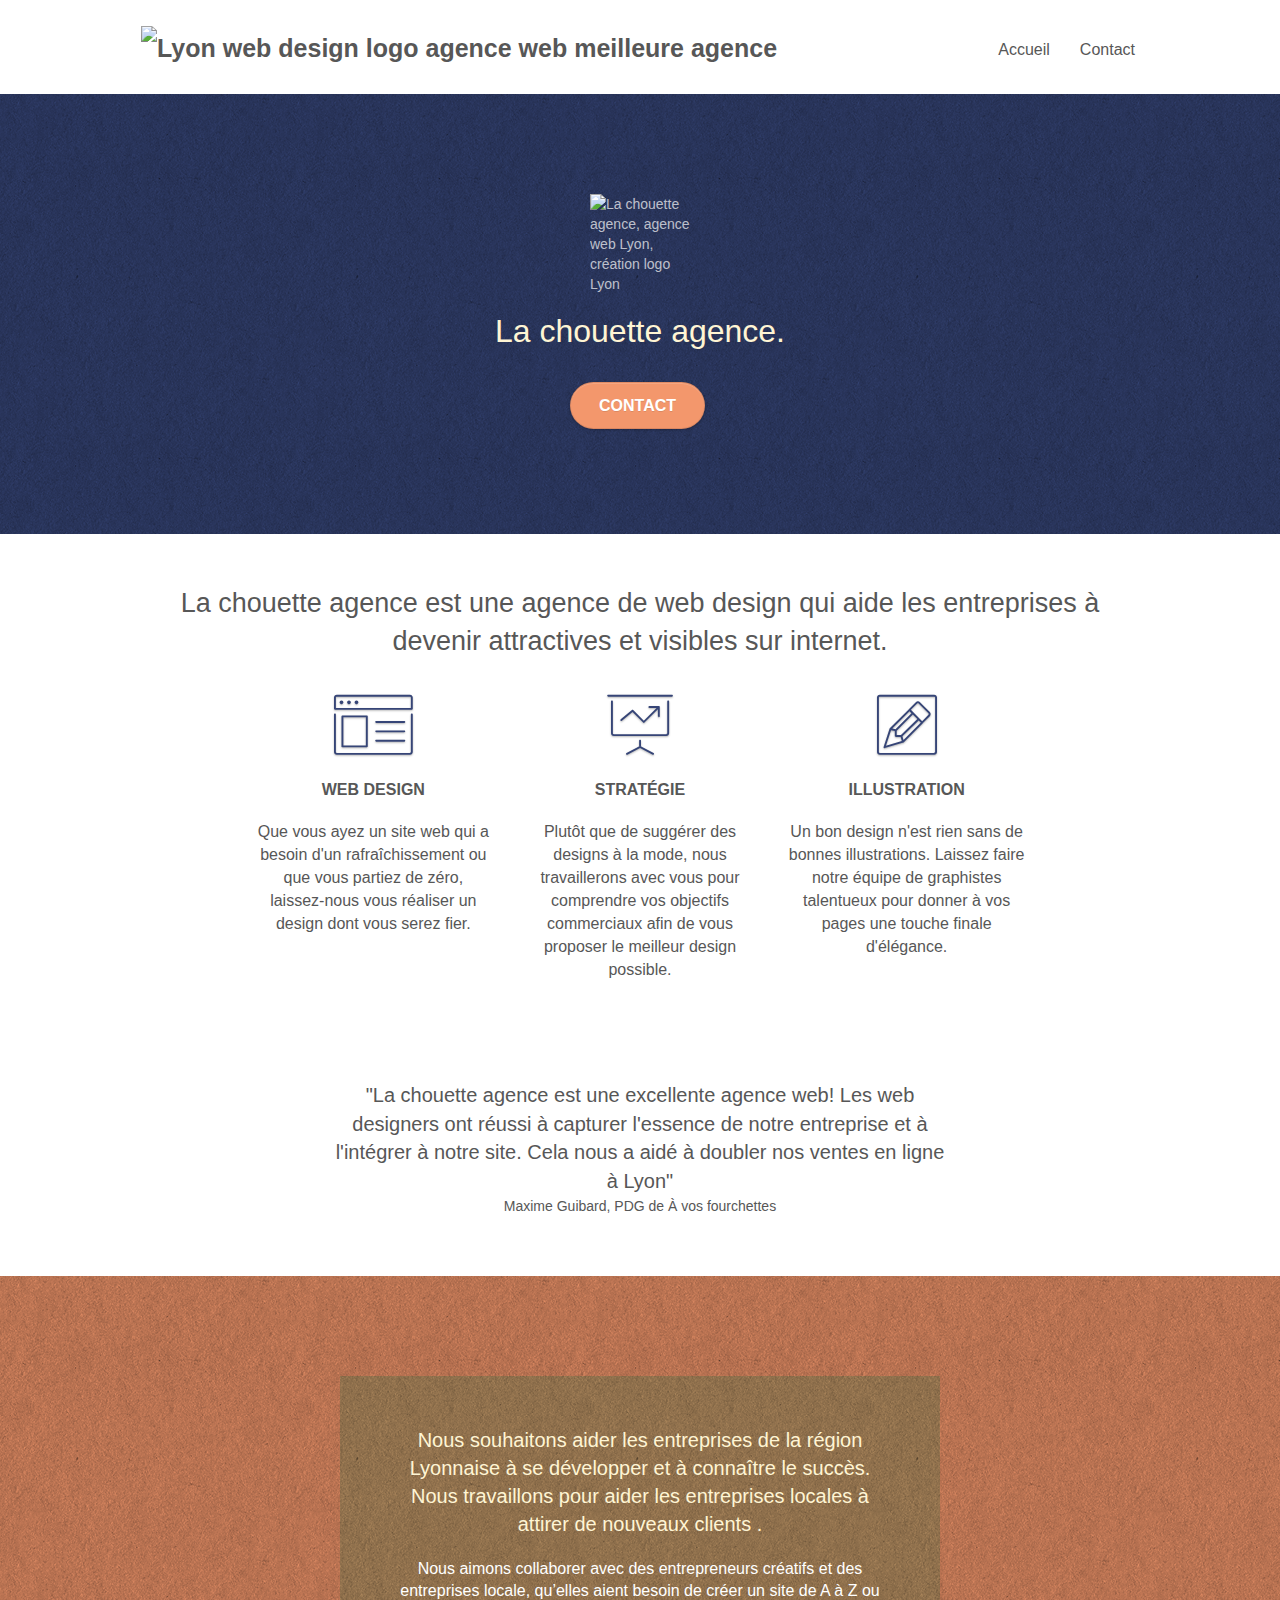
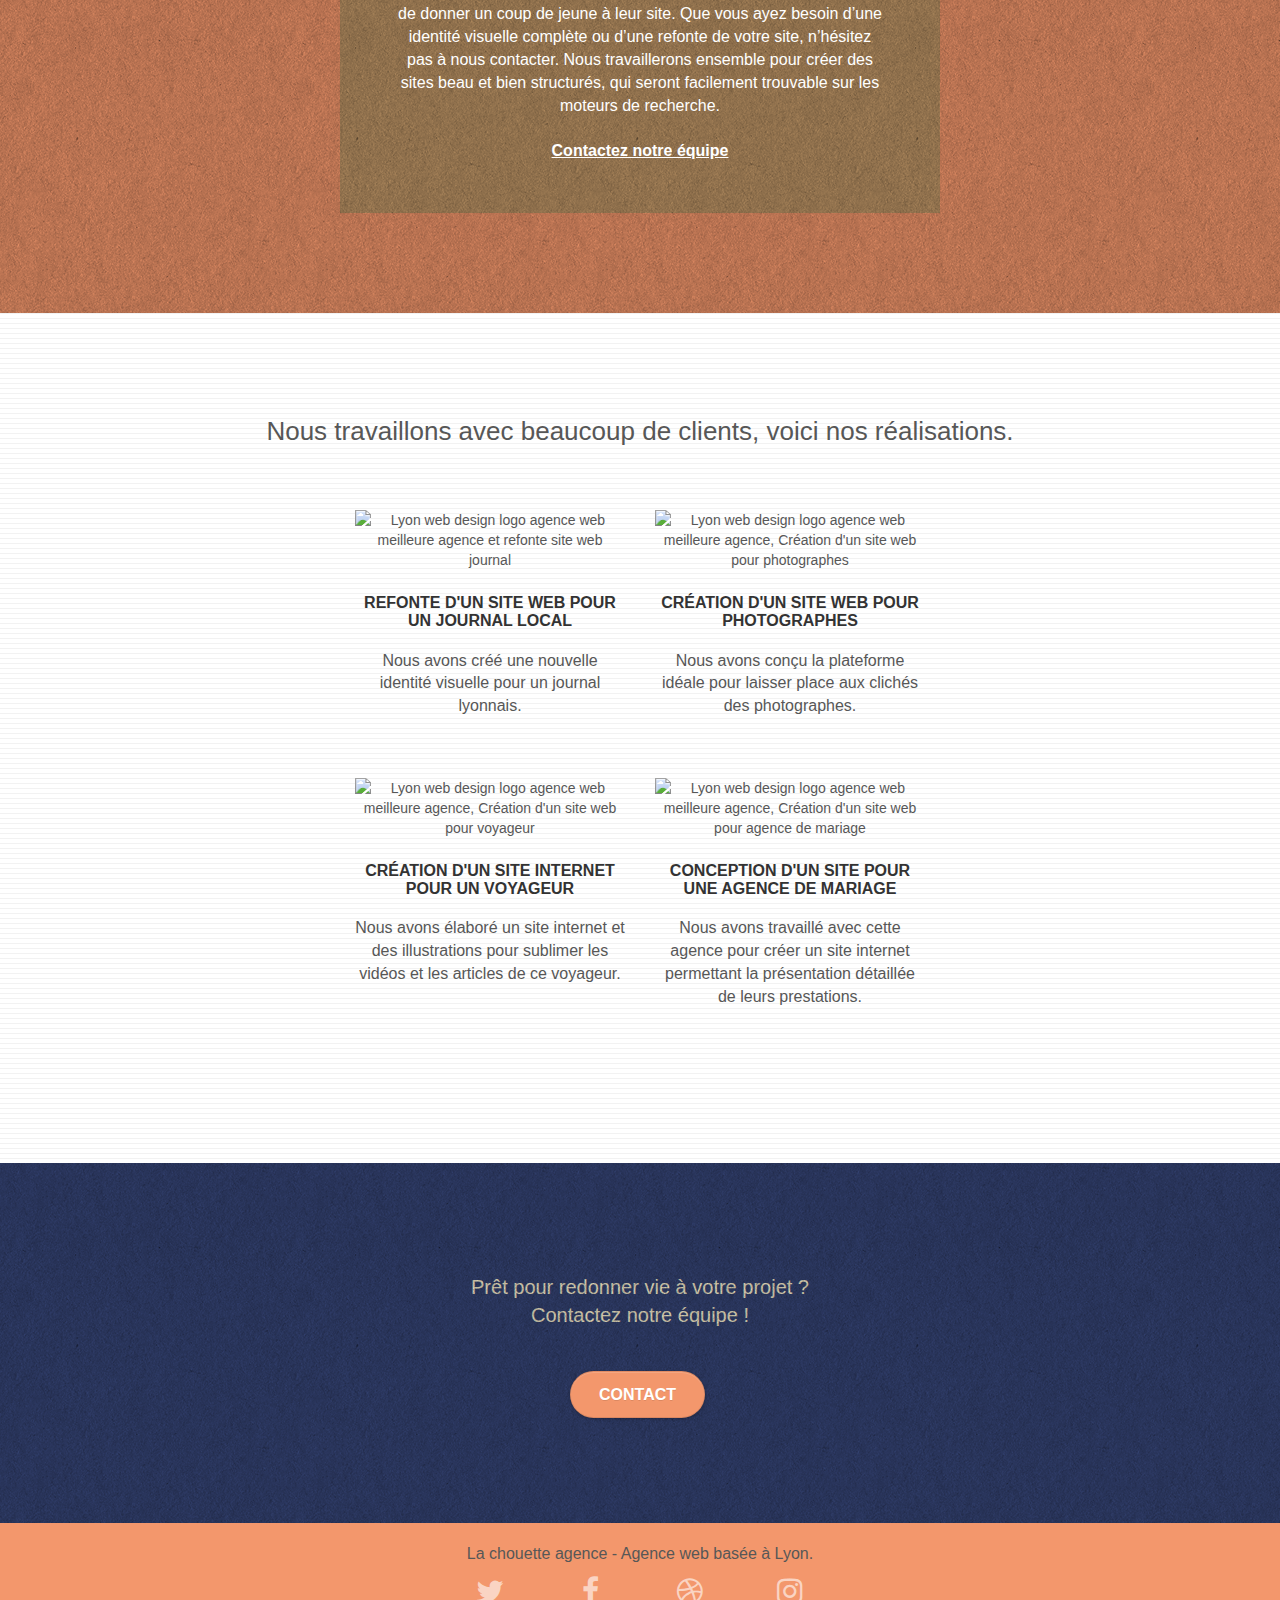
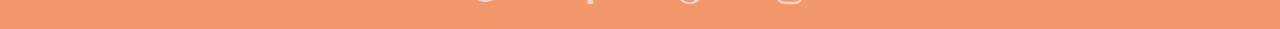
==== commit e1712161: "Correction icon text and text footer" ====
--- a/index.html
+++ b/index.html
@@ -2,7 +2,7 @@
 <html lang="fr">
 <head>
     <meta charset="utf-8">
-    <meta name="keywords" content="seo, google, site web, site internet, agence design paris, agence design, agence design,agence design,agence design,agence design,agence design,agence design,agence design,agence design">
+    <meta name="keywords" content="seo, google, site web, site internet, agence design Lyon, agence design, agence design,agence design,agence design,agence design,agence design,agence design,agence design,agence design">
     <meta name="description" content="Agence de design basée à Lyon">
     <meta name="viewport" content="width=device-width, initial-scale=1.0, viewport-fit=cover">
     <link rel="shortcut icon" type="image/png" href="favicon.jpg">
@@ -89,20 +89,20 @@
 				<div class="text-center">
 					<span class="et-icon-browser sm-shadow icon-dark-slate-blue icons icon-lg"></span>
 				</div>
-				<h3 class="mg-md text-center">
-					Web design
-				</h3>
+				<h2 class="mg-md text-center icontext">
+					WEB DESIGN
+				</h2>
 				<p class="text-center ">
-					Que vous ayez un site web qui a besoin d&rsquo;un rafraîchissement ou que vous partiez de zéro, laissez-nous vous réaliser un design dont vous serez fier.
+					Que vous ayez un site web qui a besoin d'un rafraîchissement ou que vous partiez de zéro, laissez-nous vous réaliser un design dont vous serez fier.
 				</p>
 			</div>
 			<div class="col-sm-4">
 				<div class="text-center">
 					<span class="et-icon-presentation sm-shadow icon-dark-slate-blue icons icon-lg"></span>
 				</div>
-				<h3 class="mg-md text-center">
-					&nbsp;Stratégie
-				</h3>
+				<h2 class="mg-md text-center icontext">
+					STRATÉGIE
+				</h2>
 				<p class="text-center ">
 					Plutôt que de suggérer des designs à la mode, nous travaillerons avec vous pour comprendre vos objectifs commerciaux afin de vous proposer le meilleur design possible.<br>
 				</p>
@@ -111,9 +111,9 @@
 				<div class="text-center">
 					<span class="et-icon-edit sm-shadow icon-dark-slate-blue icons icon-lg"></span>
 				</div>
-				<h3 class="mg-md text-center">
-					Illustrations
-				</h3>
+				<h2 class="mg-md text-center icontext">
+					ILLUSTRATION
+				</h2>
 				<p class="text-center ">
 					Un bon design n'est rien sans de bonnes illustrations. Laissez faire notre équipe de graphistes talentueux pour donner à vos pages une touche finale d'élégance.
 				</p>
@@ -157,7 +157,7 @@
 		</div>
 		<div class="row tight-width-whitespace portfolio-row">
 			<div class="col-sm-6">
-				<a href="#" data-lightbox="img/1_b.jpg" data-gallery-id="gallery-1" data-caption="Refonte d'un site web pour un journal local" data-frame="snapshot-lb"><img src="img/1_b.jpg" alt="paris web design logo agence web meilleure agence et refonte site web journal" class="img-responsive portfolio-thumb" /></a>
+				<a href="#" data-lightbox="img/1_b.jpg" data-gallery-id="gallery-1" data-caption="Refonte d'un site web pour un journal local" data-frame="snapshot-lb"><img src="img/1_b.jpg" alt="Lyon web design logo agence web meilleure agence et refonte site web journal" class="img-responsive portfolio-thumb" /></a>
 				<h3 class="mg-md text-center">
 					Refonte d'un site web pour un journal local
 				</h3>
@@ -166,7 +166,7 @@
 				</p>
 			</div>
 			<div class="col-sm-6">
-				<a href="#" data-lightbox="img/2_b.jpg" data-gallery-id="gallery-1" data-caption="Création d'un site web pour photographes" data-frame="snapshot-lb"><img src="img/2_b.jpg" class="img-responsive portfolio-thumb" alt="paris web design logo agence web meilleure agence, Création d'un site web pour photographes" /></a>
+				<a href="#" data-lightbox="img/2_b.jpg" data-gallery-id="gallery-1" data-caption="Création d'un site web pour photographes" data-frame="snapshot-lb"><img src="img/2_b.jpg" class="img-responsive portfolio-thumb" alt="Lyon web design logo agence web meilleure agence, Création d'un site web pour photographes" /></a>
 				<h3 class="mg-md text-center">
 					Création d'un site web pour photographes
 				</h3>
@@ -177,7 +177,7 @@
 		</div>
 		<div class="row tight-width-whitespace portfolio-row">
 			<div class="col-sm-6">
-				<a href="#" data-lightbox="img/3_b.jpg" data-gallery-id="gallery-1" data-caption="Création d'un site internet pour un voyageur" data-frame="snapshot-lb"><img src="img/3_b.jpg" class="img-responsive portfolio-thumb" alt="paris web design logo agence web meilleure agence, Création d'un site web pour voyageur"/></a>
+				<a href="#" data-lightbox="img/3_b.jpg" data-gallery-id="gallery-1" data-caption="Création d'un site internet pour un voyageur" data-frame="snapshot-lb"><img src="img/3_b.jpg" class="img-responsive portfolio-thumb" alt="Lyon web design logo agence web meilleure agence, Création d'un site web pour voyageur"/></a>
 				<h3 class="mg-md text-center">
 					Création d'un site internet pour un voyageur
 				</h3>
@@ -186,7 +186,7 @@
 				</p>
 			</div>
 			<div class="col-sm-6">
-				<a href="#" data-lightbox="img/4_b.jpg" data-gallery-id="gallery-1" data-caption="Conception d'un site pour une agence de mariage" data-frame="snapshot-lb"><img src="img/4_b.jpg" class="img-responsive portfolio-thumb" alt="paris web design logo agence web meilleure agence, Création d'un site web pour agence de mariage" /></a>
+				<a href="#" data-lightbox="img/4_b.jpg" data-gallery-id="gallery-1" data-caption="Conception d'un site pour une agence de mariage" data-frame="snapshot-lb"><img src="img/4_b.jpg" class="img-responsive portfolio-thumb" alt="Lyon web design logo agence web meilleure agence, Création d'un site web pour agence de mariage" /></a>
 				<h3 class="mg-md text-center">
 					Conception d'un site pour une agence de mariage
 				</h3>
@@ -220,7 +220,7 @@
 	<div class="container bloc-sm">
 		<div class="row">
 			<div class="col-sm-12">
-				<p class="text-center white">
+				<p class="text-center dark">
 					La chouette agence - Agence web basée à Lyon.<br>
 				</p>
 				<div class="row row-no-gutters social">
--- a/style.css
+++ b/style.css
@@ -141,6 +141,17 @@
 .wish{
     font-size: 20px;
 }
+.dark{
+    color :#691B06;
+    font-size: 22Px;
+    font-weight: 500;
+}
+
+.icontext{
+    font-size: 24px;
+    font-weight: 600;
+}
+
 
 .bg-center,
 .bg-l-edge,
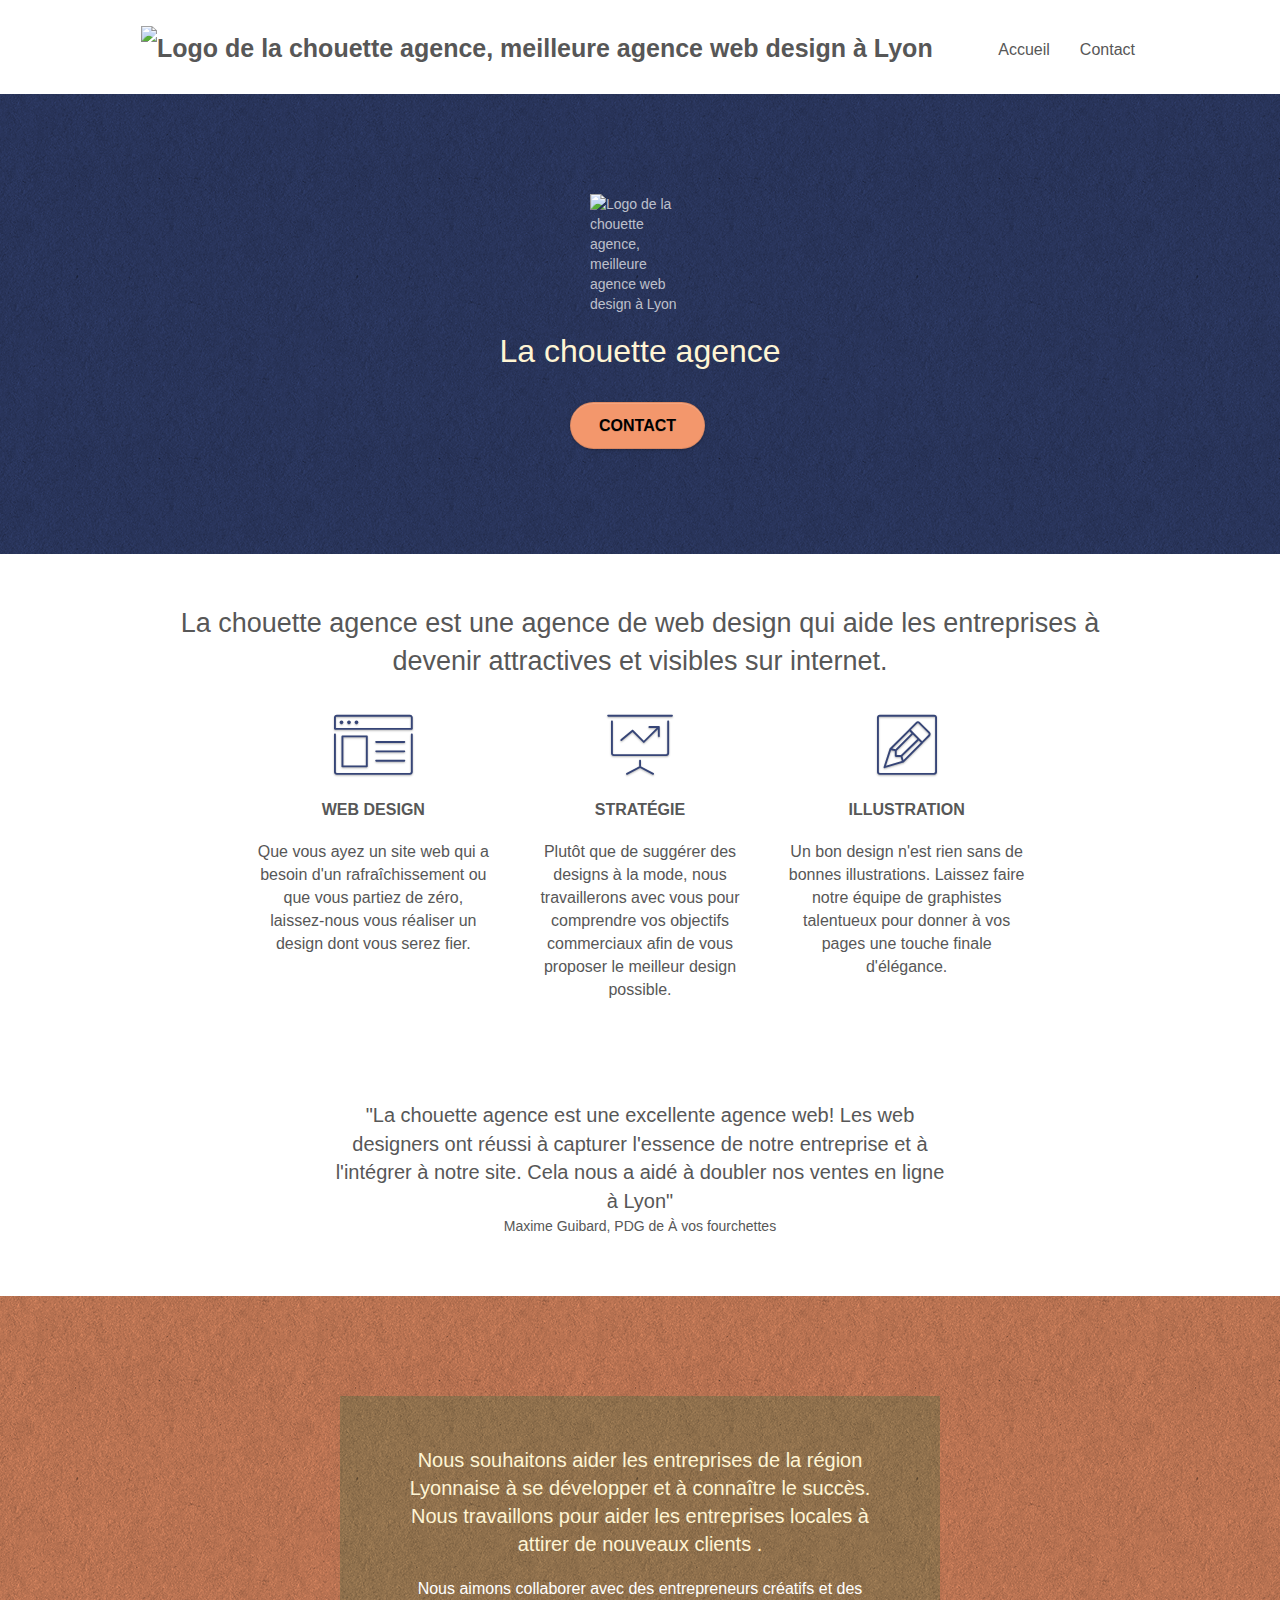
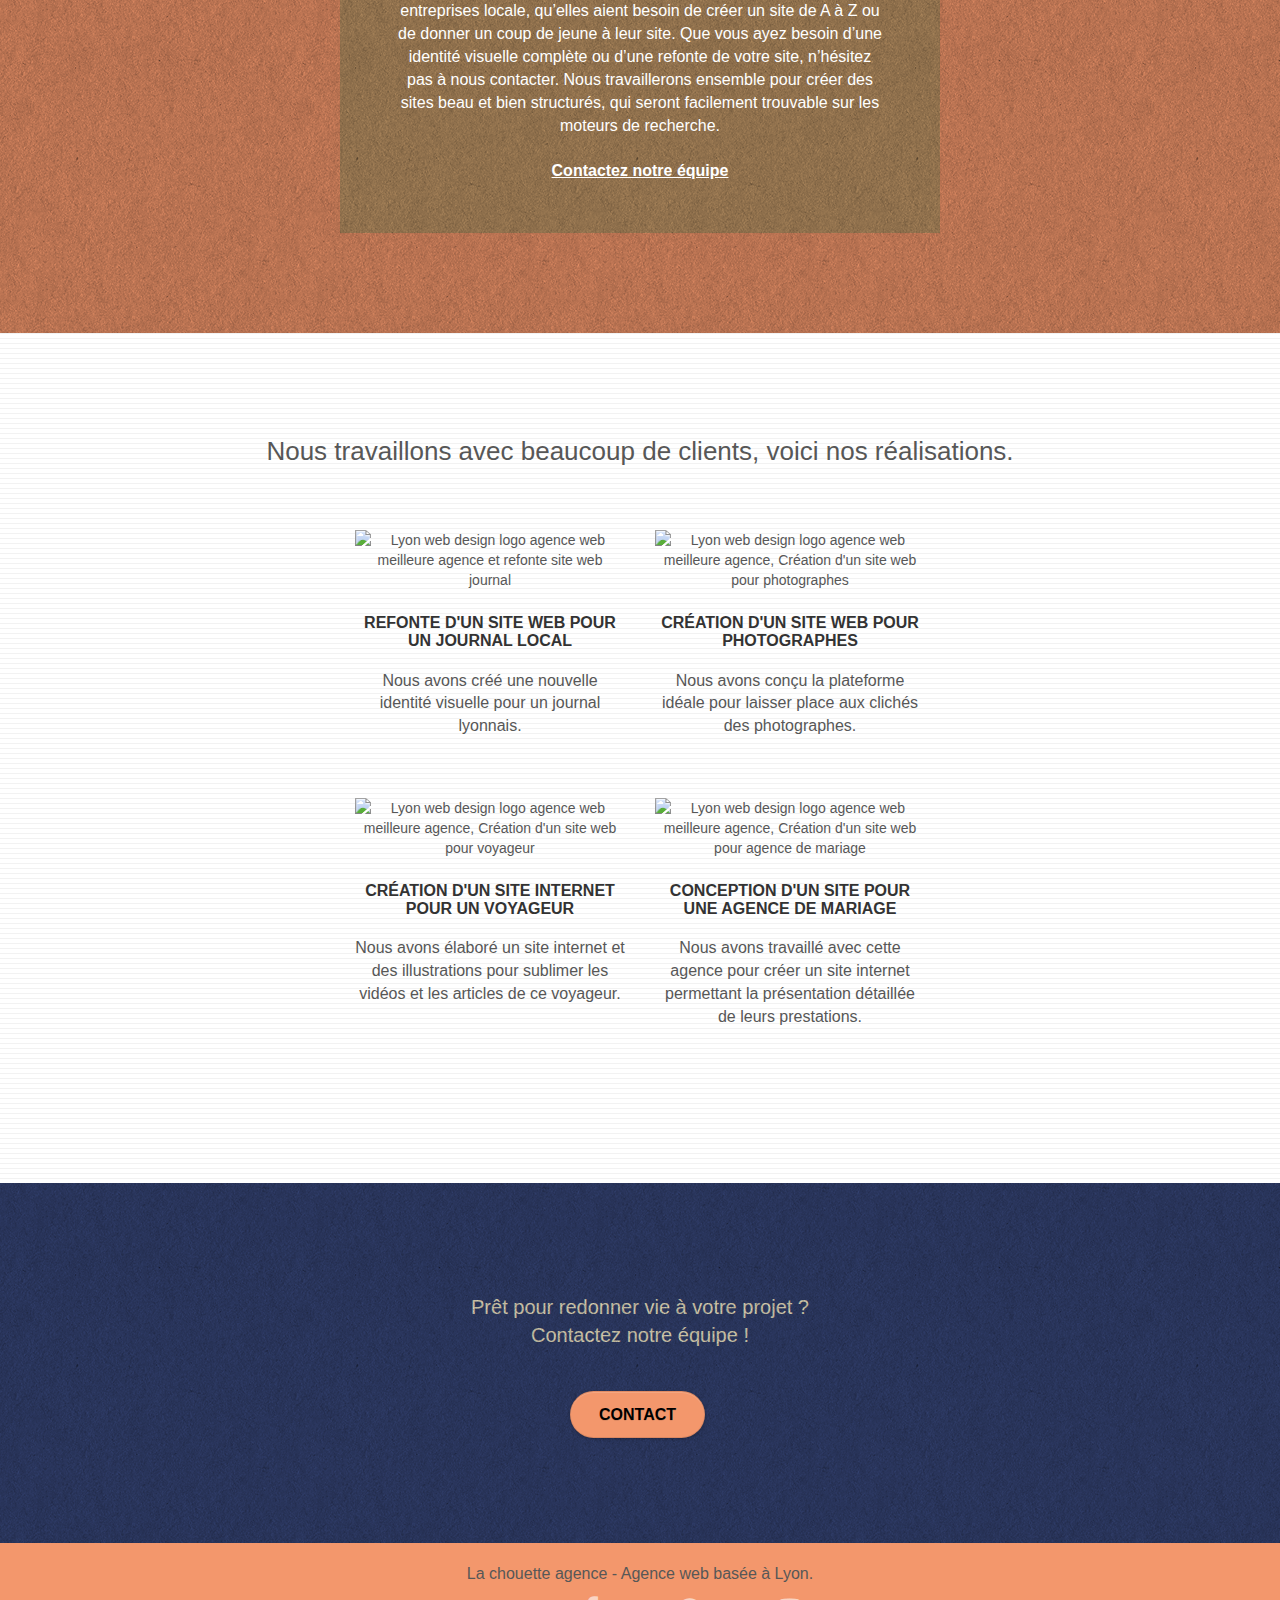
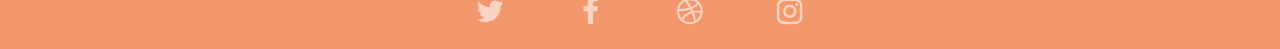
==== commit 4f850f69: "Test validator w3c" ====
--- a/index.html
+++ b/index.html
@@ -2,8 +2,7 @@
 <html lang="fr">
 <head>
     <meta charset="utf-8">
-    <meta name="keywords" content="seo, google, site web, site internet, agence design Lyon, agence design, agence design,agence design,agence design,agence design,agence design,agence design,agence design,agence design">
-    <meta name="description" content="Agence de design basée à Lyon">
+	<meta name="description" content="Agence de design basée à Lyon">
     <meta name="viewport" content="width=device-width, initial-scale=1.0, viewport-fit=cover">
     <link rel="shortcut icon" type="image/png" href="favicon.jpg">
     
@@ -37,7 +36,7 @@
 
 		<nav class="navbar row">
 			<div class="navbar-header">
-				<a class="navbar-brand" href="index.html"><img src="img/la-chouette-agence_b.png" alt=" Lyon web design logo agence web meilleure agence" height="40" /></a>
+				<a class="navbar-brand" href="index.html"><img src="img/la-chouette-agence_b.png" alt=" Logo de la chouette agence, meilleure agence web design à Lyon" height="40" /></a>
 				<button id="nav-toggle" type="button" class="ui-navbar-toggle navbar-toggle" data-toggle="collapse" data-target=".navbar-1">
 					<span class="sr-only">Toggle navigation</span><span class="icon-bar"></span><span class="icon-bar"></span><span class="icon-bar"></span>
 				</button>
@@ -45,7 +44,7 @@
 			<div class="collapse navbar-collapse navbar-1 special-dropdown-nav">
 				<ul class="site-navigation nav navbar-nav">
 					<li>
-						<a href="index.html">Accueil</a>
+						<a href="#">Accueil</a>
 					</li>
 					<li>
 						<a href="page2.html">Contact</a>
@@ -63,9 +62,9 @@
 	<div class="container bloc-lg">
 		<div class="row tight-width-whitespace">
 			<div class="col-sm-12">
-				<img src="img/logo_b.png" class="center-block image-resize-mode" width="100" alt="La chouette agence, agence web Lyon, création logo Lyon" />
+				<img src="img/logo_b.png" class="center-block image-resize-mode" width="100" alt="Logo de la chouette agence, meilleure agence web design à Lyon" />
 				<h1 class="text-center hero-bloc-text tc-white ">
-					La chouette agence.
+					La chouette agence
 				</h1>
 				<div class="text-center">
 					<a href="page2.html" class="btn btn-lg btn-clean btn-rd cta-hero btn-atomic-tangerine" id="cta-hero">Contact</a>
@@ -157,7 +156,7 @@
 		</div>
 		<div class="row tight-width-whitespace portfolio-row">
 			<div class="col-sm-6">
-				<a href="#" data-lightbox="img/1_b.jpg" data-gallery-id="gallery-1" data-caption="Refonte d'un site web pour un journal local" data-frame="snapshot-lb"><img src="img/1_b.jpg" alt="Lyon web design logo agence web meilleure agence et refonte site web journal" class="img-responsive portfolio-thumb" /></a>
+				<a href="#" data-lightbox="img/1_b.jpg" data-gallery-id="gallery-1" data-caption="Refonte d'un site web pour un journal local" data-frame="snapshot-lb" class="boximage"><img src="img/1_b.jpg" alt="Lyon web design logo agence web meilleure agence et refonte site web journal" class="img-responsive portfolio-thumb" /></a>
 				<h3 class="mg-md text-center">
 					Refonte d'un site web pour un journal local
 				</h3>
@@ -226,22 +225,22 @@
 				<div class="row row-no-gutters social">
 					<div class="col-sm-3">
 						<div class="text-center">
-							<a class="social" href="index.html"><span class="fa fa-twitter icon-md"></span></a>
-						</div>
-					</div>
-					<div class="col-sm-3">
-						<div class="text-center">
-							<a class="social" href="index.html"><span class="fa fa-facebook icon-md"></span></a>
-						</div>
-					</div>
-					<div class="col-sm-3">
-						<div class="text-center">
-							<a class="social" href="index.html"><span class="fa fa-dribbble icon-md"></span></a>
-						</div>
-					</div>
-					<div class="col-sm-3">
-						<div class="text-center">
-							<a class="social" href="index.html"><span class="fa fa-instagram icon-md"></span></a>
+							<a class="social" href="#"><span class="fa fa-twitter icon-md"></span></a>
+						</div>
+					</div>
+					<div class="col-sm-3">
+						<div class="text-center">
+							<a class="social" href="#"><span class="fa fa-facebook icon-md"></span></a>
+						</div>
+					</div>
+					<div class="col-sm-3">
+						<div class="text-center">
+							<a class="social" href="#"><span class="fa fa-dribbble icon-md"></span></a>
+						</div>
+					</div>
+					<div class="col-sm-3">
+						<div class="text-center">
+							<a class="social" href="#"><span class="fa fa-instagram icon-md"></span></a>
 						</div>
 					</div>
 				</div>
--- a/style.css
+++ b/style.css
@@ -142,15 +142,20 @@
     font-size: 20px;
 }
 .dark{
-    color :#691B06;
+    color:#000000;
     font-size: 22Px;
     font-weight: 500;
 }
 
+.black{
+    color: #000000;
+}
 .icontext{
     font-size: 24px;
     font-weight: 600;
 }
+
+
 
 
 .bg-center,
@@ -789,7 +794,7 @@
 
 .cta-hero {
     margin-top: 22px;
-    color: #FFFFFF!important;
+    color: #000000!important;
     text-transform: uppercase;
     padding: 12px 28px 12px 28px;
     font-size: 16px;
@@ -877,12 +882,12 @@
 
 .btn-atomic-tangerine {
     background: #F3976C;
-    color: #FFFFFF!important;
+    color: #000000!important;
 }
 
 .btn-atomic-tangerine:hover {
     background: #c27956!important;
-    color: #FFFFFF!important;
+    color: #000000!important;
 }
 
 .ltc-white {
@@ -1129,6 +1134,12 @@
     .bloc {
         padding-left: 0;
         padding-right: 0;
+    }
+    .boximage{
+        display: flex;
+        flex-direction: row;
+        justify-content: center;
+        align-items: center;
     }
 }
 
@@ -1794,7 +1805,7 @@
 
 .cta-hero {
     margin-top: 22px;
-    color: #FFFFFF!important;
+    color: #000000!important;
     text-transform: uppercase;
     padding: 12px 28px 12px 28px;
     font-size: 16px;
@@ -1882,12 +1893,12 @@
 
 .btn-atomic-tangerine {
     background: #F3976C;
-    color: #FFFFFF!important;
+    color: #000000!important;
 }
 
 .btn-atomic-tangerine:hover {
     background: #c27956!important;
-    color: #FFFFFF!important;
+    color: #000000!important;
 }
 
 .ltc-white {
@@ -2135,6 +2146,12 @@
         padding-left: 0;
         padding-right: 0;
     }
+    .boximage{
+        display: flex;
+        flex-direction: row;
+        justify-content: center;
+        align-items: center;
+    }
 }
 
 @media (max-width: 767px) {
